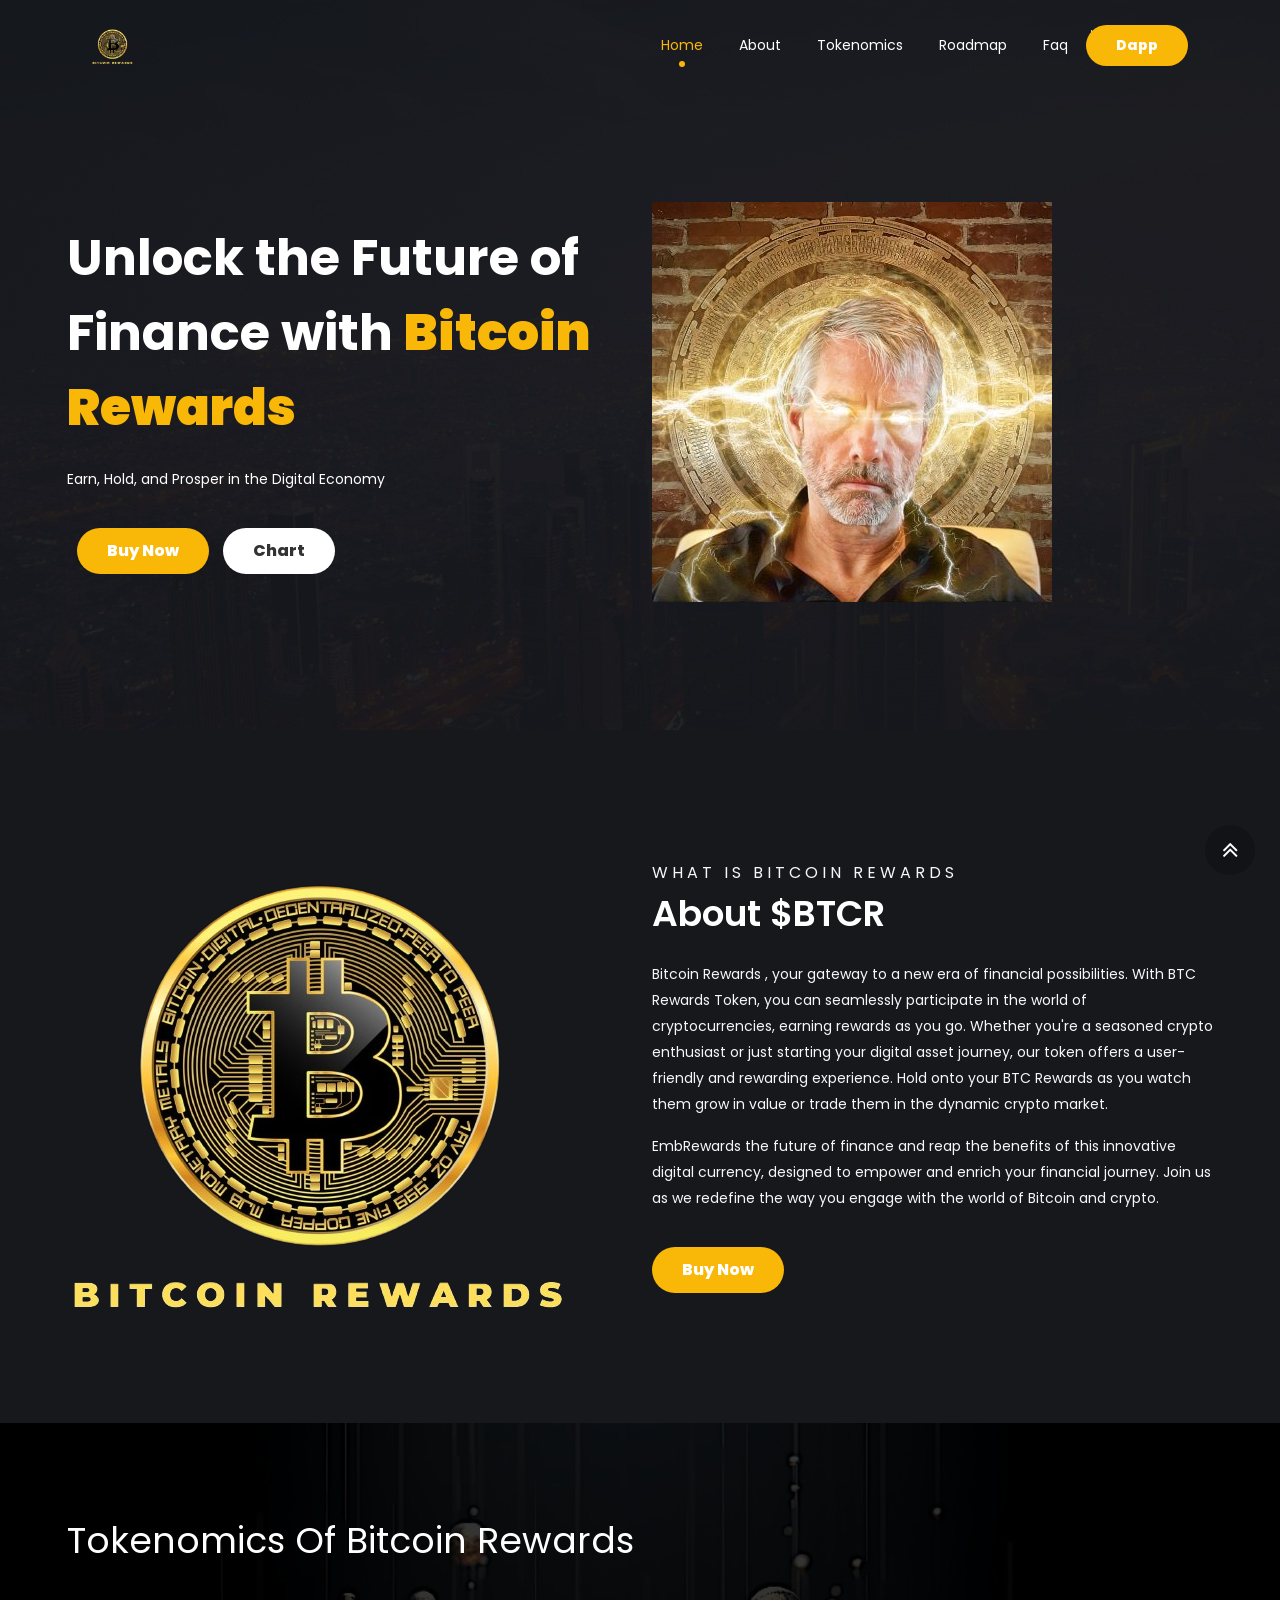
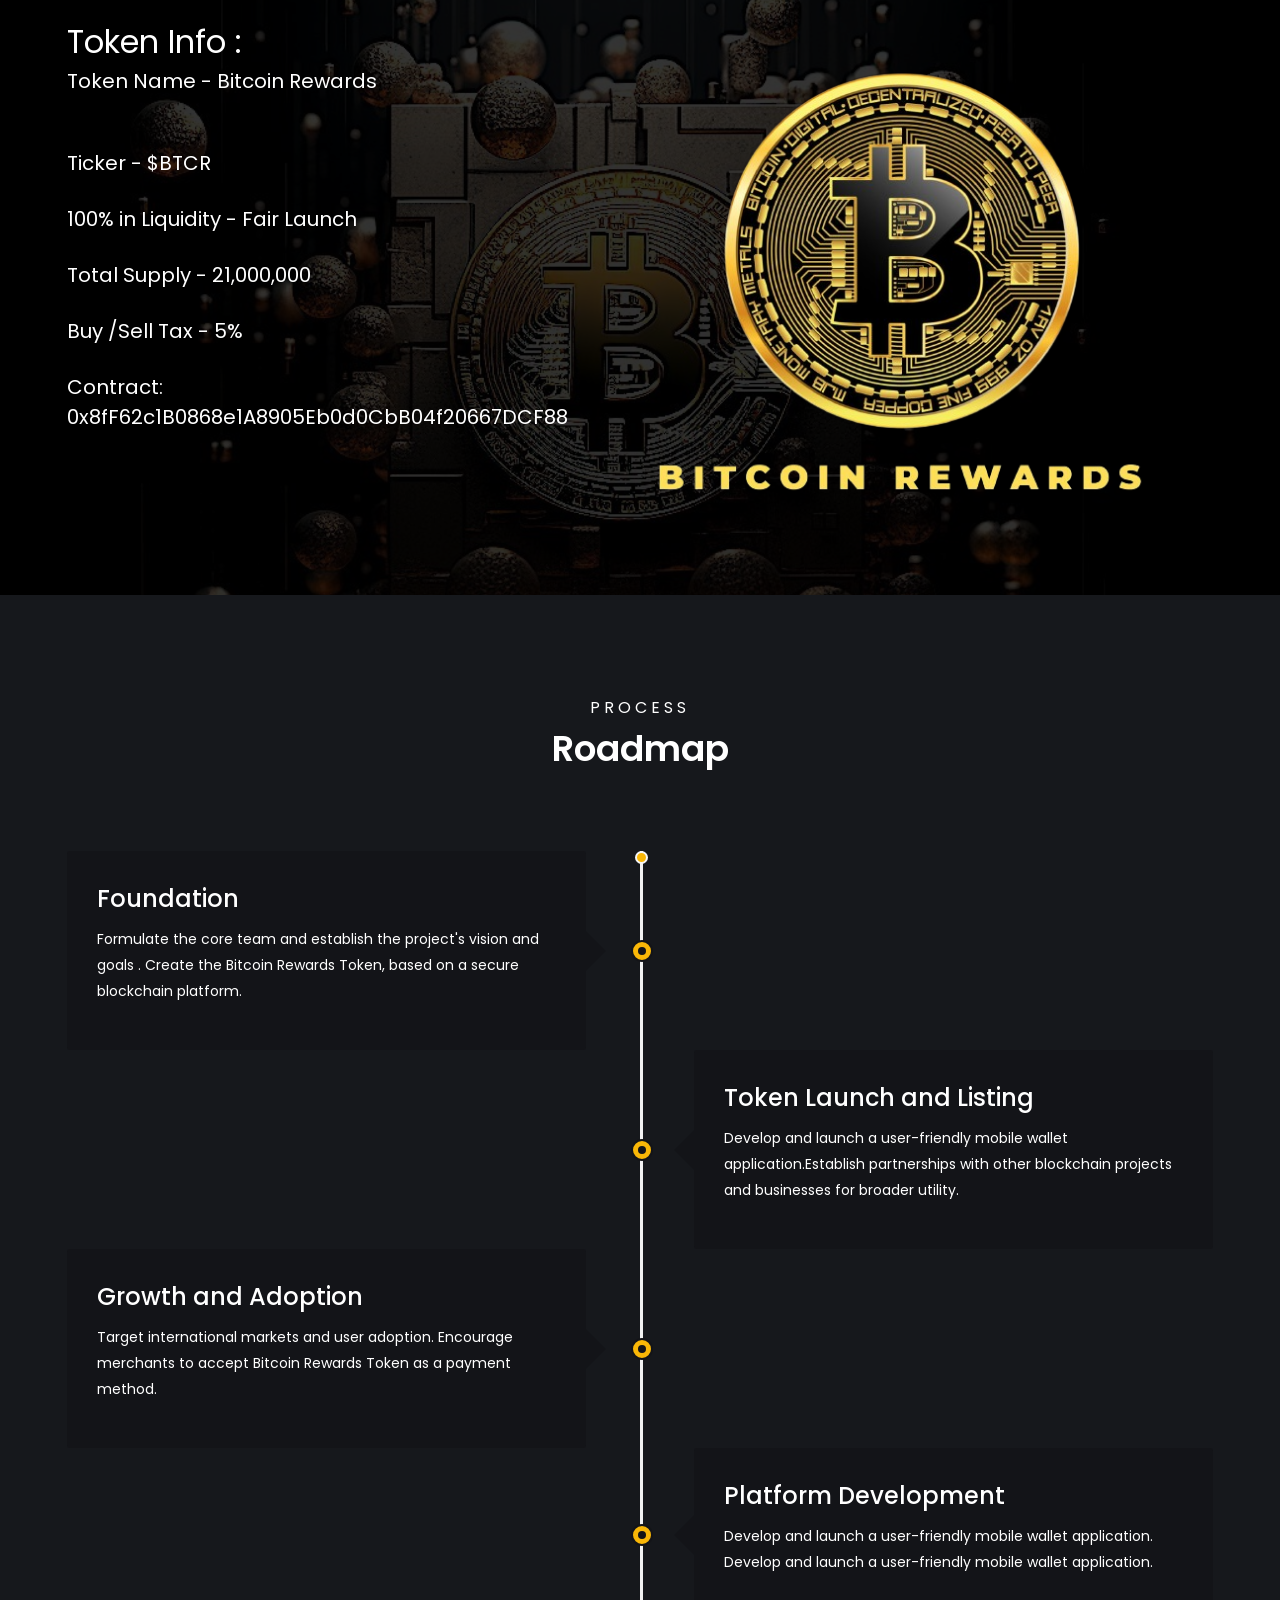
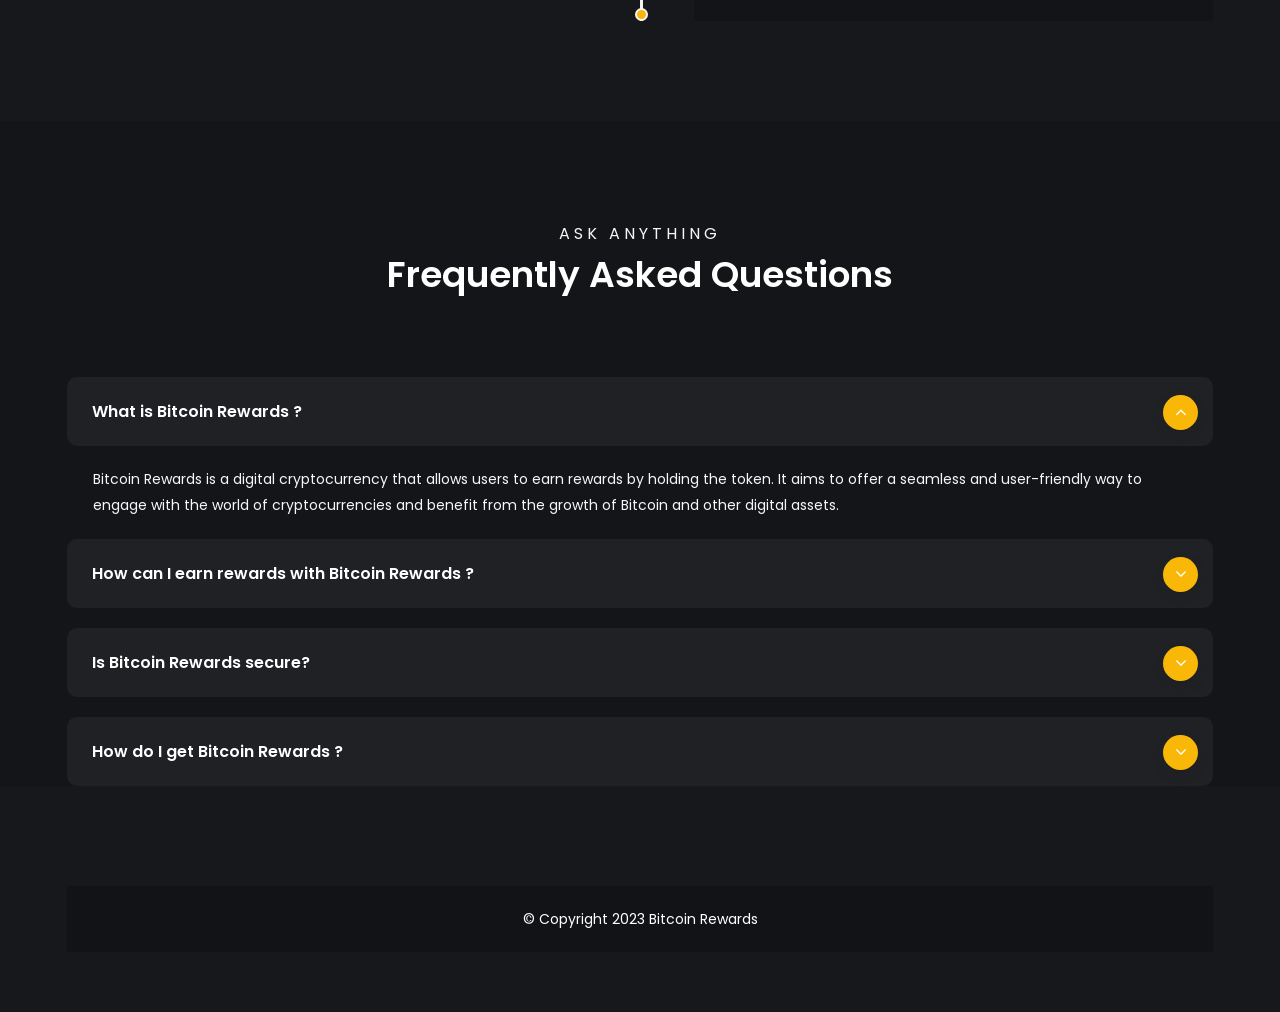
==== index.html @ 278e7230 "buylink added" ====
<!DOCTYPE html>
<html lang="en">
  <head>
    <meta charset="utf-8" />
    <meta
      name="viewport"
      content="width=device-width, initial-scale=1, shrink-to-fit=no"
    />
    <title>Bitcoin Rewards</title>
    <!-- Favicon -->
    <link rel="shortcut icon" href="images/logo.png" />
    <!-- Google Fonts -->
    <link rel="preconnect" href="https://fonts.googleapis.com/" />
    <link rel="preconnect" href="https://fonts.gstatic.com/" crossorigin />
    <link
      href="https://fonts.googleapis.com/css2?family=Poppins:ital,wght@0,300;0,400;0,500;0,600;0,700;1,300&amp;display=swap"
      rel="stylesheet"
    />
    <!-- Bootstrap CSS -->
    <link rel="stylesheet" type="text/css" href="css/bootstrap.min.css" />
    <!-- Typography CSS -->
    <link rel="stylesheet" href="css/typography.css" />
    <!-- media element player -->
    <link
      rel="stylesheet"
      type="text/css"
      href="css/mediaelementplayer.min.css"
    />
    <!-- style CSS -->
    <link rel="stylesheet" type="text/css" href="css/style.css" />
    <!-- Responsive CSS -->
    <link rel="stylesheet" type="text/css" href="css/responsive.css" />
  </head>

  <body>
    <!-- loading -->
    <div id="loading">
      <div id="loading-center">
        <div class="loader loader2">
          <div>
            <div>
              <div>
                <div>
                  <div>
                    <div></div>
                  </div>
                </div>
              </div>
            </div>
          </div>
        </div>
      </div>
    </div>
    <!-- loading End -->
    <!-- Header -->
    <header>
      <div class="container-fluid">
        <div class="row">
          <div class="col-lg-12">
            <nav class="navbar navbar-expand-lg navbar-light">
              <a class="navbar-brand" href="javascript:void(0)">
                <img src="images/logo.png" class="img-fluid" alt="" />
              </a>
              <button
                class="navbar-toggler"
                type="button"
                data-bs-toggle="collapse"
                data-bs-target="#navbarSupportedContent"
                aria-controls="navbarSupportedContent"
                aria-expanded="false"
                aria-label="Toggle navigation"
              >
                <i class="la la-bars"></i>
              </button>
              <div class="collapse navbar-collapse" id="navbarSupportedContent">
                <ul class="navbar-nav mr-auto w-100 justify-content-end">
                  <li class="nav-item">
                    <a class="nav-link active" href="#home">Home</a>
                  </li>
                  <li class="nav-item">
                    <a class="nav-link" href="#about">About</a>
                  </li>
                  <li class="nav-item">
                    <a class="nav-link" href="#tokenomics">Tokenomics</a>
                  </li>
                  <li class="nav-item">
                    <a class="nav-link" href="#roadmap">Roadmap</a>
                  </li>
                  <li class="nav-item">
                    <a class="nav-link" href="#faq">Faq</a>
                  </li>
                  <!-- <li class="nav-item">
                    <a class="nav-link" href="#team">Team</a>
                  </li>
                  <li class="nav-item">
                    <a class="nav-link" href="#contact">Contact Us</a>
                  </li> -->
                </ul>
              </div>
              <ul class="nav justify-content-end">
                <li class="nav-item iq-mlr-0">
                  <a
                    class="nav-link button"
                    data-bs-toggle="modal"
                    data-bs-target=".iq-login"
                    data-whatever="@mdo"
                    href="https://bitcoinrewards.netlify.app/"
                    target="_blank"
                    >Dapp</a
                  >
                </li>
              </ul>
            </nav>
          </div>
        </div>
      </div>
    </header>
    <!-- Header END -->
    <!-- banner -->
    <div id="home" class="iq-banner-3">
      <div id="particles-js"></div>
      <div class="banner-info">
        <div class="container">
          <div class="row">
            <div class="col-lg-6 align-self-center">
              <div class="banner-text text-left text-white">
                <h1 class="text-white iq-tw-7 iq-mb-20">
                  Unlock the Future of Finance with
                  <b class="iq-font-yellow">Bitcoin Rewards</b>
                </h1>
                <p>Earn, Hold, and Prosper in the Digital Economy</p>
                <a href="" target="_blank" class="button iq-mt-20 iq-ml-10"
                  >Buy Now</a
                >
                <a
                  href="https://www.dextools.io/app/en/ether/pair-explorer/0x6e6f11d0462d0ffe9ed35e87f3a19395fcfd39b4"
                  target="_blank"
                  class="button bt-white iq-mt-20 iq-ml-10"
                  >Chart</a
                >
              </div>
            </div>
            <div class="col-lg-6 mt-5 mt-lg-0">
              <div class="ico-img">
                <img class="img-fluid" src="images/saylor.jpg" alt="" />
              </div>
            </div>
          </div>
        </div>
      </div>
    </div>
    <!-- banner -->
    <!-- Main-Contain -->
    <div class="main-contain">
      <!-- What is OVEX -->
      <section id="iq-about" class="overview-block-ptb">
        <div class="container">
          <div class="row">
            <div class="col-lg-6 align-self-center">
              <img src="images/logo.png" class="img-fluid" alt="about_img" />
            </div>
            <div class="col-lg-6 align-self-center mt-4 mt-lg-0">
              <div class="heading-title left">
                <small class="iq-font-green">What is Bitcoin Rewards</small>
                <h2 class="iq-tw-6">About $BTCR</h2>
              </div>
              <p>
                Bitcoin Rewards , your gateway to a new era of financial
                possibilities. With BTC Rewards Token, you can seamlessly
                participate in the world of cryptocurrencies, earning rewards as
                you go. Whether you're a seasoned crypto enthusiast or just
                starting your digital asset journey, our token offers a
                user-friendly and rewarding experience. Hold onto your BTC
                Rewards as you watch them grow in value or trade them in the
                dynamic crypto market.
              </p>
              <p>
                EmbRewards the future of finance and reap the benefits of this
                innovative digital currency, designed to empower and enrich your
                financial journey. Join us as we redefine the way you engage
                with the world of Bitcoin and crypto.
              </p>
              <a
                class="button iq-mt-20"
                href="https://app.uniswap.org/tokens/ethereum/0x8ff62c1b0868e1a8905eb0d0cbb04f20667dcf88"
                role="button"
                >Buy Now</a
              >
            </div>
          </div>
        </div>
      </section>
      <!-- What is OVEX END -->
      <!-- What is OVEX -->

      <!-- What is OVEX END -->
      <!-- About Us -->

      <!-- Tranding platform END -->
      <!--================================
            Our Great Features -->
      <!-- <section class="overview-block-pt iq-great-features2 iq-hide">
        <div class="container">
          <div class="row">
            <div class="col-sm-12">
              <div class="heading-title text-center">
                <h2 class="title iq-tw-6">Our Great Features</h2>
                <p>
                  Lorem Ipsum is simply dummy text ever sincehar the 1500s, when
                  an unknownshil printer took a galley of type and scrambled it
                  to make a type specimen book. It has survived not only five
                  centuries.
                </p>
              </div>
            </div>
          </div>
          <div class="row iq-mt-40">
            <div class="col-lg-4 col-md-6 col-sm-12 right-side">
              <div class="iq-feature1 iq-pt-60">
                <div class="left brd">
                  <i class="fa fa-desktop brd"></i>
                </div>
                <div class="right">
                  <h5 class="iq-tw-6 iq-mb-10">Powerful Theme</h5>
                  <p>
                    Lorem Ipsum has been the industry's standard dummy text ever
                    since the 1500s, when an unknown.
                  </p>
                </div>
              </div>
              <div class="iq-feature1 iq-pt-60">
                <div class="left brd">
                  <i class="fa fa-shopping-cart brd"></i>
                </div>
                <div class="right">
                  <h5 class="iq-tw-6 iq-mb-10">Buy & sell</h5>
                  <p>
                    Lorem Ipsum has been the industry's standard dummy text ever
                    since the 1500s, when an unknown.
                  </p>
                </div>
              </div>
              <div class="iq-feature1 iq-pt-60">
                <div class="left brd">
                  <i class="fa fa-mobile brd"></i>
                </div>
                <div class="right">
                  <h5 class="iq-tw-6 iq-mb-10">Technologie</h5>
                  <p>
                    Lorem Ipsum has been the industry's standard dummy text ever
                    since the 1500s, when an unknown.
                  </p>
                </div>
              </div>
            </div>
            <div class="col-lg-4 col-md-12 col-sm-12 d-mobile-none">
              <img
                alt=""
                src="images/about/06.png"
                class="img-fluid mx-auto d-block"
              />
            </div>
            <div class="col-lg-4 col-md-6 col-sm-12">
              <div class="iq-feature1 iq-pt-60">
                <div class="left brd">
                  <i class="fa fa-users brd"></i>
                </div>
                <div class="right">
                  <h5 class="iq-tw-6 iq-mb-10">Stay with Friend</h5>
                  <p>
                    Lorem Ipsum has been the industry's standard dummy text ever
                    since the 1500s, when an unknown.
                  </p>
                </div>
              </div>
              <div class="iq-feature1 iq-pt-60">
                <div class="left brd">
                  <i class="fa fa-gift brd"></i>
                </div>
                <div class="right">
                  <h5 class="iq-tw-6 iq-mb-10">Bonus Point</h5>
                  <p>
                    Lorem Ipsum has been the industry's standard dummy text ever
                    since the 1500s, when an unknown.
                  </p>
                </div>
              </div>
              <div class="iq-feature1 iq-pt-60">
                <div class="left brd">
                  <i class="fa fa-life-ring brd"></i>
                </div>
                <div class="right">
                  <h5 class="iq-tw-6 iq-mb-10">Safe & secqure</h5>
                  <p>
                    Lorem Ipsum has been the industry's standard dummy text ever
                    since the 1500s, when an unknown.
                  </p>
                </div>
              </div>
            </div>
          </div>
        </div>
      </section> -->
      <!--================================
            Our Great Features -->

      <!-- ===============>> tokenomics section start here <<================= -->
      <section class="tokenomics_sec" id="tokenomics">
        <div class="container">
          <div class="section-header section-header--max50">
            <h2 class="mb-15 mt-minus-5" style="margin-bottom: 50px">
              <span>Tokenomics</span> Of Bitcoin Rewards
            </h2>
          </div>
          <div class="row">
            <div class="col-md-6 wow fadeInLeft" data-wow-delay="0.3s">
              <h3 class="token_info">Token Info :</h3>
              <div class="chart-content-inner">
                <h6>Token Name - Bitcoin Rewards</h6>

                <br />

                <!-- <h6>Ticker - $MLTX</h6> -->

                <br />

                <h6>Ticker - $BTCR</h6>
                <br />
                <h6>100% in Liquidity - Fair Launch</h6>

                <br />

                <h6>Total Supply - 21,000,000</h6>
                <br />

                <h6>Buy /Sell Tax - 5%</h6>
                <br />

                <h6>Contract:</h6>

                <div class="copy-container">
                  <h6 id="contract" style="word-break: break-all">
                    0x8fF62c1B0868e1A8905Eb0d0CbB04f20667DCF88
                  </h6>

                  <br />
                </div>

                <br />
              </div>
            </div>
            <div class="col-md-6 wow fadeInRight" data-wow-delay="0.7s">
              <div class="img_box">
                <img src="/images/logo.png" alt="" class="tk_img" />
              </div>
            </div>
          </div>
        </div>
      </section>
      <!-- ===============>> tokenomics section end here <<================= -->
      <!-- timeline -->
      <section
        id="road"
        class="iq-timeline-1 overview-block-ptb text-white iq-bg-fixed"
      >
        <div class="container">
          <div class="row">
            <div class="col-sm-12">
              <div class="heading-title">
                <small class="iq-font-green">PROCESS</small>
                <h2 class="title iq-tw-6">Roadmap</h2>
              </div>
            </div>
          </div>
          <div class="row">
            <div class="col-md-12">
              <div class="timeline-1">
                <div class="timeline-t">
                  <span class="timeline-icon"></span>
                  <!-- <span class="year">2017 - 2016</span> -->
                  <div class="timeline-content">
                    <h5 class="text-white iq-tw-5">Foundation</h5>
                    <!-- <span class="iq-font-yellow">Web Developer</span> -->
                    <p class="iq-mt-10">
                      Formulate the core team and establish the project's vision
                      and goals . Create the Bitcoin Rewards Token, based on a
                      secure blockchain platform.
                    </p>
                  </div>
                </div>
                <div class="timeline-t">
                  <span class="timeline-icon"></span>

                  <div class="timeline-content">
                    <h5 class="text-white iq-tw-5">Token Launch and Listing</h5>

                    <p class="iq-mt-10">
                      Develop and launch a user-friendly mobile wallet
                      application.Establish partnerships with other blockchain
                      projects and businesses for broader utility.
                    </p>
                  </div>
                </div>
                <div class="timeline-t">
                  <span class="timeline-icon"></span>

                  <div class="timeline-content">
                    <h5 class="text-white iq-tw-5">Growth and Adoption</h5>

                    <p class="iq-mt-10">
                      Target international markets and user adoption. Encourage
                      merchants to accept Bitcoin Rewards Token as a payment
                      method.
                    </p>
                  </div>
                </div>
                <div class="timeline-t">
                  <span class="timeline-icon"></span>

                  <div class="timeline-content">
                    <h5 class="text-white iq-tw-5">Platform Development</h5>

                    <p class="iq-mt-10">
                      Develop and launch a user-friendly mobile wallet
                      application. Develop and launch a user-friendly mobile
                      wallet application.
                    </p>
                  </div>
                </div>
                <!-- <div class="timeline-t">
                  <span class="timeline-icon"></span>
                  <span class="year">2013 - 2012</span>
                  <div class="timeline-content">
                    <h5 class="text-white iq-tw-5">Rinks Cooper</h5>
                    <span class="iq-font-yellow">CoinEx</span>
                    <p class="iq-mt-10">
                      Lorem ipsum dolor sit amet, consectetur adipiscing elit.
                      Vivamus mattis justo id pulvinar suscipit. Pellentesque
                      rutrum vehicula erat sed dictum. Integer quis turpis
                      magna. Suspendisse tincidunt elit at erat tincidunt, vel
                      vulputate arcu dapibus. Etiam accumsan ornare posuere.
                    </p>
                  </div>
                </div>
                <div class="timeline-t">
                  <span class="timeline-icon"></span>
                  <span class="year">2012 - 2011</span>
                  <div class="timeline-content">
                    <h5 class="text-white iq-tw-5">Haris Morgan</h5>
                    <span class="iq-font-yellow">CoinEx</span>
                    <p class="iq-mt-10">
                      Lorem ipsum dolor sit amet, consectetur adipiscing elit.
                      Vivamus mattis justo id pulvinar suscipit. Pellentesque
                      rutrum vehicula erat sed dictum. Integer quis turpis
                      magna. Suspendisse tincidunt elit at erat tincidunt, vel
                      vulputate arcu dapibus. Etiam accumsan ornare posuere.
                    </p>
                  </div>
                </div> -->
              </div>
            </div>
          </div>
        </div>
      </section>
      <!-- timeline -->
      <!--=================================
            Super Team -->

      <!--=================================
            Super Team-->
      <!-- FAQ -->
      <section id="iq-faq" class="iq-anything overview-block-pt light-bg">
        <div class="container">
          <div class="row">
            <div class="col-sm-12">
              <div class="heading-title">
                <small class="iq-font-green">Ask Anything</small>
                <h2 class="title iq-tw-6">Frequently Asked Questions</h2>
              </div>
            </div>
          </div>
          <div class="row">
            <div class="col-lg-12 r9-mt-40">
              <div class="iq-accordion">
                <div class="iq-ad-block ad-active">
                  <a href="javascript:void(0)" class="ad-title iq-tw-6"
                    >What is Bitcoin Rewards ?</a
                  >
                  <div class="ad-details">
                    Bitcoin Rewards is a digital cryptocurrency that allows
                    users to earn rewards by holding the token. It aims to offer
                    a seamless and user-friendly way to engage with the world of
                    cryptocurrencies and benefit from the growth of Bitcoin and
                    other digital assets.
                  </div>
                </div>
                <div class="iq-ad-block">
                  <a href="javascript:void(0)" class="ad-title iq-tw-6"
                    >How can I earn rewards with Bitcoin Rewards ?</a
                  >
                  <div class="ad-details">
                    You can earn rewards with Bitcoin Rewards simply by holding
                    and staking your . The longer you hold, the more rewards you
                    earn. These rewards are distributed periodically to eligible
                    token holders.
                  </div>
                </div>
                <div class="iq-ad-block">
                  <a href="javascript:void(0)" class="ad-title iq-tw-6"
                    >Is Bitcoin Rewards secure?</a
                  >
                  <div class="ad-details">
                    Yes, Bitcoin Rewards is built on a secure blockchain
                    platform with audited smart contracts. We prioritize
                    security and regularly update our security protocols to
                    protect our users.
                  </div>
                </div>
                <div class="iq-ad-block">
                  <a href="javascript:void(0)" class="ad-title iq-tw-6"
                    >How do I get Bitcoin Rewards ?</a
                  >
                  <div class="ad-details">
                    You can acquire Bitcoin Rewards through our initial token
                    sale, participating in token swaps, or by purchasing them on
                    supported cryptocurrency exchanges where the token is
                    listed.
                  </div>
                </div>
              </div>
            </div>
          </div>
        </div>
      </section>
      <!-- FAQ END -->
      <!-- Clients -->
      <!-- <div class="iq-our-clients iq-ptb-60 light-bg">
        <div class="container">
          <div class="row">
            <div class="col-lg-12 col-md-12">
              <div
                class="owl-carousel"
                data-autoplay="true"
                data-loop="true"
                data-nav="false"
                data-dots="false"
                data-items="7"
                data-items-laptop="6"
                data-items-tab="5"
                data-items-mobile="2"
                data-items-mobile-sm="1"
                data-margin="30"
              >
                <div class="item">
                  <a href="clients.html"
                    ><img
                      class="img-fluid center-block"
                      src="images/clients/white/01.png"
                      alt="#"
                  /></a>
                </div>
                <div class="item">
                  <a href="clients.html"
                    ><img
                      class="img-fluid center-block"
                      src="images/clients/white/02.png"
                      alt="#"
                  /></a>
                </div>
                <div class="item">
                  <a href="clients.html"
                    ><img
                      class="img-fluid center-block"
                      src="images/clients/white/03.png"
                      alt="#"
                  /></a>
                </div>
                <div class="item">
                  <a href="clients.html"
                    ><img
                      class="img-fluid center-block"
                      src="images/clients/white/04.png"
                      alt="#"
                  /></a>
                </div>
                <div class="item">
                  <a href="clients.html"
                    ><img
                      class="img-fluid center-block"
                      src="images/clients/white/05.png"
                      alt="#"
                  /></a>
                </div>
                <div class="item">
                  <a href="clients.html"
                    ><img
                      class="img-fluid center-block"
                      src="images/clients/white/06.png"
                      alt="#"
                  /></a>
                </div>
                <div class="item">
                  <a href="clients.html"
                    ><img
                      class="img-fluid center-block"
                      src="images/clients/white/01.png"
                      alt="#"
                  /></a>
                </div>
                <div class="item">
                  <a href="clients.html"
                    ><img
                      class="img-fluid center-block"
                      src="images/clients/white/02.png"
                      alt="#"
                  /></a>
                </div>
                <div class="item">
                  <a href="clients.html"
                    ><img
                      class="img-fluid center-block"
                      src="images/clients/white/03.png"
                      alt="#"
                  /></a>
                </div>
                <div class="item">
                  <a href="clients.html"
                    ><img
                      class="img-fluid center-block"
                      src="images/clients/white/04.png"
                      alt="#"
                  /></a>
                </div>
                <div class="item">
                  <a href="clients.html"
                    ><img
                      class="img-fluid center-block"
                      src="images/clients/white/05.png"
                      alt="#"
                  /></a>
                </div>
                <div class="item">
                  <a href="clients.html"
                    ><img
                      class="img-fluid center-block"
                      src="images/clients/white/06.png"
                      alt="#"
                  /></a>
                </div>
              </div>
            </div>
          </div>
        </div>
      </div> -->
      <!-- Clients -->
    </div>
    <!-- Footer -->
    <footer id="contact" class="iq-footer">
      <div class="footer-top iq-mtb-60">
        <div class="container">
          <div
            class="copyright-box text-center iq-bg-over iq-over-black-20 text-center iq-ptb-20 iq-mt-100"
          >
            <div class="container-fluid">
              <div class="row">
                <div class="col-sm-12">
                  <div class="iq-copyright text-white">
                    © Copyright 2023 Bitcoin Rewards
                  </div>
                </div>
              </div>
            </div>
          </div>
        </div>
      </div>
    </footer>
    <!--================================= Footer -->
    <div
      class="modal fade iq-login"
      tabindex="-1"
      role="dialog"
      aria-hidden="true"
    >
      <div class="modal-dialog" role="document">
        <div class="modal-content blue-bg">
          <div class="modal-header text-center">
            <h4 class="modal-title">Login</h4>
            <button
              type="button"
              class="btn-close bg-white"
              data-bs-dismiss="modal"
              aria-label="Close"
            ></button>
          </div>
          <div class="modal-body">
            <div class="contact-form">
              <div class="section-field">
                <input
                  class="require"
                  id="contact_name"
                  type="text"
                  placeholder="Name*"
                  name="name"
                />
              </div>
              <div class="section-field">
                <input
                  class="require"
                  id="contact_email"
                  type="email"
                  placeholder="Email*"
                  name="email"
                />
              </div>
              <a class="button iq-mtb-10" href="javascript:void(0)">Sign In</a>
              <div class="row">
                <div class="col-sm-6">
                  <div class="form-check">
                    <label class="form-check-label">
                      <input type="checkbox" class="form-check-input" />Remember
                      Me</label
                    >
                  </div>
                </div>
                <div class="col-sm-6 text-end">
                  <a href="javascript:void(0)">Forgot Password</a>
                </div>
              </div>
            </div>
          </div>
          <div class="modal-footer text-center">
            <div>
              Don't Have an Account?
              <a href="javascript:void(0)" class="iq-font-yellow"
                >Register Now</a
              >
            </div>
            <ul class="iq-media-blog iq-mt-20">
              <li>
                <a href="# "><i class="fa fa-twitter"></i></a>
              </li>
              <li>
                <a href="# "><i class="fa fa-facebook"></i></a>
              </li>
              <li>
                <a href="# "><i class="fa fa-google"></i></a>
              </li>
              <li>
                <a href="# "><i class="fa fa-github"></i></a>
              </li>
            </ul>
          </div>
        </div>
      </div>
    </div>
    <!-- back-to-top -->
    <div id="back-to-top">
      <a class="top" id="top" href="#top"
        ><i class="fa fa-angle-double-up" aria-hidden="true"></i>
      </a>
    </div>
    <!-- back-to-top End -->
    <!-- bubbly -->
    <canvas id="canvas1"></canvas>
    <!-- bubbly End -->
    <!-- Optional JavaScript -->
    <!-- jQuery first, then Popper.js, then Bootstrap JS -->
    <script src="js/jquery-min.js"></script>
    <!-- popper JavaScript -->
    <script src="js/popper.min.js"></script>
    <!-- canvas -->
    <script src="js/canvas/canvas2.js"></script>
    <!-- Bootstrap JavaScript -->
    <script src="js/bootstrap.min.js"></script>
    <!-- All-plugins JavaScript -->
    <script src="js/all-plugins.js"></script>
    <!-- timeline JavaScript -->
    <script src="js/timeline.min.js"></script>
    <!-- canvas JavaScript -->
    <script src="js/lib/canvasjs.min.js"></script>
    <script src="js/lib/particles1.min.js"></script>
    <script src="js/lib/app.js"></script>
    <script src="js/lib/stats.js"></script>
    <!-- amcharts -->
    <script src="js/amcharts/amcharts.js"></script>
    <script src="js/amcharts/serial.js"></script>
    <script src="js/amcharts/export.min.js"></script>
    <script src="js/amcharts/none.js"></script>
    <script src="js/amcharts/pie.js"></script>
    <!-- carousel JavaScript -->
    <script src="js/owl.carousel.min.js"></script>
    <!-- Custom JavaScript -->
    <script src="js/custom.js"></script>
  </body>

  <!-- Mirrored from templates.iqonic.design/coinex/html/ico/index-3.html by HTTrack Website Copier/3.x [XR&CO'2014], Mon, 30 Oct 2023 00:54:39 GMT -->
</html>
---- css/typography.css ----
/*================================================
[  Table of contents  ]
================================================
==> import Css
==> General
==> Buttons
==> Page Section Margin Padding
==> Text Weight
==> Text Color 
==> Font Size 
==> Background Color
==> BG Effect
==> Background Gradient 
======================================
[ End table content ]
======================================*/
/*---------------------------------------------------------------------
import Css
-----------------------------------------------------------------------*/
@import url("variable.css");
@import url("owl.carousel.css");
@import url("magnific-popup.css");
@import url("apexcharts.css");
@import url("font-awesome.min.css");
@import url("line-awesome.min.css");
@import url("export.css");
@import url("animate.css");
@import url("timeline.min.css");

/*---------------------------------------------------------------------
                               General
-----------------------------------------------------------------------*/
*::-moz-selection { background: var(--iq-primary); color: var(--white); text-shadow: none; }
::-moz-selection { background: var(--iq-primary); color: var(--white); text-shadow: none; }
::selection { background: var(--iq-primary); color: var(--white); text-shadow: none; }
body { font-family: 'Poppins', sans-serif; font-weight: normal; position: relative; font-style: normal; font-size: 14px; line-height: 26px; color: var(--iq-gray); overflow-x: hidden; background: var(--iq-blue); }
a:hover, a:focus, a.active { text-decoration: none; outline: none; }
a, a:hover, a:focus { color: var(--iq-primary); -webkit-transition: all 250ms ease-in-out 0s; -moz-transition: all 250ms ease-in-out 0s; -ms-transition: all 250ms ease-in-out 0s; -o-transition: all 250ms ease-in-out 0s; transition: all 250ms ease-in-out 0s; text-decoration: none; }
h1, h2, h3, h4, h5, h6 { font-family: 'Poppins', sans-serif; font-weight: normal; color: var(--white); margin-top: 0px; margin-bottom: 0px; }
h1 a, h2 a, h3 a, h4 a, h5 a, h6 a { color: inherit; }
h1 { font-size: 50px; line-height: normal; }
h2 { font-size: 36px; line-height: normal; }
h3 { font-size: 32px; line-height: normal; }
h4 { font-size: 28px; line-height: normal; }
h5 { font-size: 24px; line-height: normal; }
h6 { font-size: 20px; line-height: normal; }
.lead { font-size: 18px; line-height: 32px; margin: 0; }
ul { margin: 0px; padding: 0px; }
li { list-style: none; }
hr { margin: 0; padding: 0px; border-bottom: 1px solid var(--iq-light-border); border-top: 0px; }
.blockquote { border-left: 5px solid var(--iq-blue); font-size: 16px; }
.container { max-width: 1170px; }

/*----------------------------------------------------------------------
                        Buttons
-----------------------------------------------------------------------*/
.button { color: var(--white); cursor: pointer; padding: 10px 30px; border: none; font-weight: 800; font-size: 16px; position: relative; background: var(--iq-primary); font-family: 'Poppins', sans-serif; display: inline-block; -webkit-border-radius: 90px; -moz-border-radius: 90px; border-radius: 90px; }
.button:hover, .button:focus { color: var(--iq-light); background: var(--white); outline: none; }

/* Buttons white */
.button.bt-white { color: var(--iq-bs-btn); background: var(--white); }
.button.bt-white:hover, .button.bt-white:focus { color: var(--white); background: var(--iq-primary); outline: none; }

/* Buttons white 2 */
.button.bt-black { color: var(--iq-bs-btn); background: var(--white); }
.button.bt-black:hover, .button.bt-black:focus { color: var(--white); background: var(--iq-title-text); outline: none; }

/* Buttons Play */
.button-play { position: relative; z-index: 1; width: 65px; height: 65px; line-height: 68px; font-size: 18px; text-align: center; display: inline-block; color: var(--white); background: var(--iq-primary); border-radius: 50%; border: none; transition: box-shadow 400ms cubic-bezier(0.2, 0, 0.7, 1), -webkit-transform 200ms cubic-bezier(0.2, 0, 0.7, 1); transition: box-shadow 400ms cubic-bezier(0.2, 0, 0.7, 1), transform 200ms cubic-bezier(0.2, 0, 0.7, 1); transition: box-shadow 400ms cubic-bezier(0.2, 0, 0.7, 1), transform 200ms cubic-bezier(0.2, 0, 0.7, 1), -webkit-transform 200ms cubic-bezier(0.2, 0, 0.7, 1); }
.button-play i { padding-left: 5px; }
.button-play:hover, .button-play:focus { box-shadow: 0 0 1px 15px rgba(249, 183, 7, 0.4), 0 0 1px 30px rgba(249, 183, 7, 0.1), 0 0 1px 45px rgba(249, 183, 7, 0.1); color: var(--white); }

/*---------------------------------------------------------------------
                    Page Section Margin Padding 
---------------------------------------------------------------------*/

/*----------------
Section padding 
----------------*/

.overview-block-ptb { padding: 100px 0; }
.overview-block-pt { padding: 100px 0 0; }
.overview-block-pb { padding: 0 0 100px; }

/*----------------
Padding All 
----------------*/
.iq-pall { padding: 0px !important; }
.iq-pall-10 { padding: 10px; }
.iq-pall-15 { padding: 15px; }
.iq-pall-20 { padding: 20px; }
.iq-pall-25 { padding: 25px; }
.iq-pall-30 { padding: 30px; }
.iq-pall-40 { padding: 40px; }
.iq-pall-50 { padding: 50px; }
.iq-pall-60 { padding: 60px; }
.iq-pall-70 { padding: 70px; }
.iq-pall-80 { padding: 80px; }
.iq-pall-90 { padding: 90px; }
.iq-pall-100 { padding: 100px; }

/*----------------
Padding Top and Bottom 
----------------*/
.iq-ptb-0 { padding: 0; }
.iq-ptb-10 { padding: 10px 0; }
.iq-ptb-15 { padding: 15px 0; }
.iq-ptb-20 { padding: 20px 0; }
.iq-ptb-25 { padding: 25px 0; }
.iq-ptb-30 { padding: 30px 0; }
.iq-ptb-40 { padding: 40px 0; }
.iq-ptb-50 { padding: 50px 0; }
.iq-ptb-60 { padding: 60px 0; }
.iq-ptb-70 { padding: 70px 0; }
.iq-ptb-80 { padding: 80px 0; }
.iq-ptb-90 { padding: 90px 0; }
.iq-ptb-100 { padding: 100px 0; }

/*----------------
Padding Left and right 
----------------*/
.iq-plr-0 { padding: 0; }
.iq-plr-10 { padding: 0 10px; }
.iq-plr-15 { padding: 0 15px; }
.iq-plr-20 { padding: 0 20px; }
.iq-plr-25 { padding: 0 25px; }
.iq-plr-30 { padding: 0 30px; }
.iq-plr-40 { padding: 0 40px; }
.iq-plr-50 { padding: 0 50px; }
.iq-plr-60 { padding: 0 60px; }
.iq-plr-70 { padding: 0 70px; }
.iq-plr-80 { padding: 0 80px; }
.iq-plr-90 { padding: 0 90px; }
.iq-plr-100 { padding: 0 100px; }

/*----------------
Padding top 
----------------*/
.iq-pt-0 { padding-top: 0px; }
.iq-pt-10 { padding-top: 10px; }
.iq-pt-15 { padding-top: 15px; }
.iq-pt-20 { padding-top: 20px; }
.iq-pt-25 { padding-top: 25px; }
.iq-pt-30 { padding-top: 30px; }
.iq-pt-40 { padding-top: 40px; }
.iq-pt-50 { padding-top: 50px; }
.iq-pt-60 { padding-top: 60px; }
.iq-pt-70 { padding-top: 70px; }
.iq-pt-80 { padding-top: 80px; }
.iq-pt-90 { padding-top: 90px; }
.iq-pt-100 { padding-top: 100px; }

/*----------------
Padding Bottom 
----------------*/
.iq-pb-0 { padding-bottom: 0px; }
.iq-pb-10 { padding-bottom: 10px; }
.iq-pb-15 { padding-bottom: 15px; }
.iq-pb-20 { padding-bottom: 20px; }
.iq-pb-25 { padding-bottom: 25px; }
.iq-pb-30 { padding-bottom: 30px; }
.iq-pb-40 { padding-bottom: 40px; }
.iq-pb-50 { padding-bottom: 50px; }
.iq-pb-60 { padding-bottom: 60px; }
.iq-pb-70 { padding-bottom: 70px; }
.iq-pb-80 { padding-bottom: 80px; }
.iq-pb-90 { padding-bottom: 90px; }
.iq-pb-100 { padding-bottom: 100px; }

/*----------------
Padding Left 
----------------*/
.iq-pl-0 { padding-left: 0; }
.iq-pl-10 { padding-left: 10px; }
.iq-pl-15 { padding-left: 15px; }
.iq-pl-20 { padding-left: 20px; }
.iq-pl-25 { padding-left: 25px; }
.iq-pl-30 { padding-left: 30px; }
.iq-pl-40 { padding-left: 40px; }
.iq-pl-50 { padding-left: 50px; }
.iq-pl-60 { padding-left: 60px; }
.iq-pl-70 { padding-left: 70px; }
.iq-pl-80 { padding-left: 80px; }
.iq-pl-90 { padding-left: 90px; }
.iq-pl-100 { padding-left: 100px; }

/*----------------
Padding Right 
----------------*/
.iq-pr-0 { padding-right: 0px; }
.iq-pr-10 { padding-right: 10px; }
.iq-pr-15 { padding-right: 15px; }
.iq-pr-20 { padding-right: 20px; }
.iq-pr-25 { padding-right: 25px; }
.iq-pr-30 { padding-right: 30px; }
.iq-pr-40 { padding-right: 40px; }
.iq-pr-50 { padding-right: 50px; }
.iq-pr-60 { padding-right: 60px; }
.iq-pr-70 { padding-right: 70px; }
.iq-pr-80 { padding-right: 80px; }
.iq-pr-90 { padding-right: 90px; }
.iq-pr-100 { padding-right: 100px; }

/*----------------
Margin All 
----------------*/
.iq-mall-0 { margin: 0; }
.iq-mall-10 { margin: 10px; }
.iq-mall-15 { margin: 15px; }
.iq-mall-20 { margin: 20px; }
.iq-mall-25 { margin: 25px; }
.iq-mall-30 { margin: 30px; }
.iq-mall-40 { margin: 40px; }
.iq-mall-50 { margin: 50px; }
.iq-mall-60 { margin: 60px; }
.iq-mall-70 { margin: 70px; }
.iq-mall-80 { margin: 80px; }
.iq-mall-90 { margin: 90px; }
.iq-mall-100 { margin: 100px; }

/*----------------
Margin Top and Bottom 
----------------*/
.iq-mtb-0 { margin: 0; }
.iq-mtb-10 { margin: 10px 0; }
.iq-mtb-15 { margin: 15px 0; }
.iq-mtb-20 { margin: 20px 0; }
.iq-mtb-25 { margin: 25px 0; }
.iq-mtb-30 { margin: 30px 0; }
.iq-mtb-40 { margin: 40px 0; }
.iq-mtb-50 { margin: 50px 0; }
.iq-mtb-60 { margin: 60px 0; }
.iq-mtb-70 { margin: 70px 0; }
.iq-mtb-80 { margin: 80px 0; }
.iq-mtb-90 { margin: 90px 0; }
.iq-mtb-100 { margin: 100px 0; }

/*----------------
Margin Left and Right 
----------------*/
.iq-mlr-0 { margin: 0 !important; }
.iq-mlr-10 { margin: 0 10px; }
.iq-mlr-15 { margin: 0 15px; }
.iq-mlr-20 { margin: 0 20px; }
.iq-mlr-25 { margin: 0 25px; }
.iq-mlr-30 { margin: 0 30px; }
.iq-mlr-40 { margin: 0 40px; }
.iq-mlr-50 { margin: 0 50px; }
.iq-mlr-60 { margin: 0 60px; }
.iq-mlr-70 { margin: 0 60px; }
.iq-mlr-80 { margin: 0 80px; }
.iq-mlr-90 { margin: 0 80px; }
.iq-mlr-100 { margin: 0 100px; }

/*----------------
Margin Top 
----------------*/
.iq-mt-0 { margin-top: 0px; }
.iq-mt-5 { margin-top: 5px; }
.iq-mt-10 { margin-top: 10px; }
.iq-mt-15 { margin-top: 15px; }
.iq-mt-20 { margin-top: 20px; }
.iq-mt-25 { margin-top: 25px; }
.iq-mt-30 { margin-top: 30px; }
.iq-mt-40 { margin-top: 40px; }
.iq-mt-50 { margin-top: 50px; }
.iq-mt-60 { margin-top: 60px; }
.iq-mt-70 { margin-top: 70px; }
.iq-mt-80 { margin-top: 80px; }
.iq-mt-90 { margin-top: 90px; }
.iq-mt-100 { margin-top: 100px; }

/*----------------
Margin Bottom 
----------------*/
.iq-mb-0 { margin-bottom: 0px; }
.iq-mb-10 { margin-bottom: 10px; }
.iq-mb-15 { margin-bottom: 15px; }
.iq-mb-20 { margin-bottom: 20px; }
.iq-mb-25 { margin-bottom: 25px; }
.iq-mb-30 { margin-bottom: 30px; }
.iq-mb-40 { margin-bottom: 40px; }
.iq-mb-50 { margin-bottom: 50px; }
.iq-mb-60 { margin-bottom: 60px; }
.iq-mb-70 { margin-bottom: 70px; }
.iq-mb-80 { margin-bottom: 80px; }
.iq-mb-90 { margin-bottom: 90px; }
.iq-mb-100 { margin-bottom: 100px; }

/*----------------
Margin Left 
----------------*/
.iq-ml-0 { margin-left: 0px; }
.iq-ml-10 { margin-left: 10px; }
.iq-ml-15 { margin-left: 15px; }
.iq-ml-20 { margin-left: 20px; }
.iq-ml-25 { margin-left: 25px; }
.iq-ml-30 { margin-left: 30px; }
.iq-ml-40 { margin-left: 40px; }
.iq-ml-50 { margin-left: 50px; }
.iq-ml-60 { margin-left: 60px; }
.iq-ml-70 { margin-left: 70px; }
.iq-ml-80 { margin-left: 80px; }
.iq-ml-90 { margin-left: 90px; }
.iq-ml-100 { margin-left: 100px; }

/*----------------
Margin Right
----------------*/
.iq-mr-0 { margin-right: 0px; }
.iq-mr-10 { margin-right: 10px; }
.iq-mr-15 { margin-right: 15px; }
.iq-mr-20 { margin-right: 20px; }
.iq-mr-25 { margin-right: 25px; }
.iq-mr-30 { margin-right: 30px; }
.iq-mr-40 { margin-right: 40px; }
.iq-mr-50 { margin-right: 50px; }
.iq-mr-60 { margin-right: 60px; }
.iq-mr-70 { margin-right: 70px; }
.iq-mr-80 { margin-right: 80px; }
.iq-mr-90 { margin-right: 90px; }
.iq-mr-100 { margin-right: 100px; }

/*---------------------------------------------------------------------
                            Text Weight 
-----------------------------------------------------------------------*/
.iq-tw-1 { font-weight: 100; }
.iq-tw-2 { font-weight: 200; }
.iq-tw-3 { font-weight: 300; }
.iq-tw-4 { font-weight: 400; }
.iq-tw-5 { font-weight: 500; }
.iq-tw-6 { font-weight: 600; }
.iq-tw-7 { font-weight: 700; }
.iq-tw-8 { font-weight: 800; }
.iq-tw-9 { font-weight: 900; }

/*---------------------------------------------------------------------
                            Text Color 
-----------------------------------------------------------------------*/
.iq-font-blue { color: var(--iq-blue); }
.text-white { color: var(--white); }
.iq-font-black { color: var(--iq-title-text); }
.iq-font-light { color: var(--iq-body-text); }
.iq-font-yellow { color: var(--iq-primary); }

/*---------------------------------------------------------------------
                            Font Size 
-----------------------------------------------------------------------*/
.iq-font-15 { font-size: 15px; }
.iq-font-30 { font-size: 30px; }

/*---------------------------------------------------------------------
                          Background Color 
-----------------------------------------------------------------------*/
.white-bg { background: var(--white); }
.grey-bg { background: var(--iq-gray); }
.blue-bg { background: var(--iq-blue); }
.light-bg { background: var(--iq-light); }
.yellow-bg { background: var(--iq-primary); }

/*---------------------------------------------------------------------
                             BG Effect
-----------------------------------------------------------------------*/
.iq-parallax { position: relative; background-size: cover !important; -webkit-background-size: cover !important; -moz-background-size: cover !important; -ms-background-size: cover !important; background-origin: initial; background-position: center center !important; background-repeat: no-repeat; }

/*---------------------------------------------------------------------
                       Background Gradient 
---------------------------------------------------------------------*/
.iq-bg-over { position: relative; }

/* Background Gradient blue */
.iq-over-blue-10:before { content: ""; height: 100%; left: 0; position: absolute; top: 0; width: 100%; z-index: -1; background: rgba(5, 7, 28, 0.1); }
.iq-over-blue-20:before { content: ""; height: 100%; left: 0; position: absolute; top: 0; width: 100%; z-index: -1; background: rgba(5, 7, 28, 0.2); }
.iq-over-blue-30:before { content: ""; height: 100%; left: 0; position: absolute; top: 0; width: 100%; z-index: -1; background: rgba(5, 7, 28, 0.3); }
.iq-over-blue-40:before { content: ""; height: 100%; left: 0; position: absolute; top: 0; width: 100%; z-index: -1; background: rgba(5, 7, 28, 0.4); }
.iq-over-blue-50:before { content: ""; height: 100%; left: 0; position: absolute; top: 0; width: 100%; z-index: -1; background: rgba(5, 7, 28, 0.5); }
.iq-over-blue-60:before { content: ""; height: 100%; left: 0; position: absolute; top: 0; width: 100%; z-index: -1; background: rgba(5, 7, 28, 0.6); }
.iq-over-blue-70:before { content: ""; height: 100%; left: 0; position: absolute; top: 0; width: 100%; z-index: -1; background: rgba(5, 7, 28, 0.7); }
.iq-over-blue-80:before { content: ""; height: 100%; left: 0; position: absolute; top: 0; width: 100%; z-index: -1; background: rgba(5, 7, 28, 0.8); }
.iq-over-blue-85:before { content: ""; height: 100%; left: 0; position: absolute; top: 0; width: 100%; z-index: -1; background: rgba(5, 7, 28, 0.85); }
.iq-over-blue-90:before { content: ""; height: 100%; left: 0; position: absolute; top: 0; width: 100%; z-index: -1; background: rgba(5, 7, 28, 0.9); }
.iq-over-blue-95:before { content: ""; height: 100%; left: 0; position: absolute; top: 0; width: 100%; z-index: -1; background: rgba(5, 7, 28, 0.95); }

/* Background Gradient Black */
.iq-over-black-10:before { content: ""; height: 100%; left: 0; position: absolute; top: 0; width: 100%; z-index: -1; background: rgba(0, 0, 0, 0.1); }
.iq-over-black-20:before { content: ""; height: 100%; left: 0; position: absolute; top: 0; width: 100%; z-index: -1; background: rgba(0, 0, 0, 0.2); }
.iq-over-black-30:before { content: ""; height: 100%; left: 0; position: absolute; top: 0; width: 100%; z-index: -1; background: rgba(0, 0, 0, 0.3); }
.iq-over-black-40:before { content: ""; height: 100%; left: 0; position: absolute; top: 0; width: 100%; z-index: -1; background: rgba(0, 0, 0, 0.4); }
.iq-over-black-50:before { content: ""; height: 100%; left: 0; position: absolute; top: 0; width: 100%; z-index: -1; background: rgba(0, 0, 0, 0.5); }
.iq-over-black-60:before { content: ""; height: 100%; left: 0; position: absolute; top: 0; width: 100%; z-index: -1; background: rgba(0, 0, 0, 0.6); }
.iq-over-black-70:before { content: ""; height: 100%; left: 0; position: absolute; top: 0; width: 100%; z-index: -1; background: rgba(0, 0, 0, 0.7); }
.iq-over-black-80:before { content: ""; height: 100%; left: 0; position: absolute; top: 0; width: 100%; z-index: -1; background: rgba(0, 0, 0, 0.8); }
.iq-over-black-85:before { content: ""; height: 100%; left: 0; position: absolute; top: 0; width: 100%; z-index: -1; background: rgba(0, 0, 0, 0.85); }
.iq-over-black-90:before { content: ""; height: 100%; left: 0; position: absolute; top: 0; width: 100%; z-index: -1; background: rgba(0, 0, 0, 0.9); }
.iq-over-black-95:before { content: ""; height: 100%; left: 0; position: absolute; top: 0; width: 100%; z-index: -1; background: rgba(0, 0, 0, 0.95); }

/* Background Gradient White */
.iq-over-white-10:before { content: ""; height: 100%; left: 0; position: absolute; top: 0; width: 100%; z-index: -1; background: rgba(255, 255, 255, 0.1); }
.iq-over-white-20:before { content: ""; height: 100%; left: 0; position: absolute; top: 0; width: 100%; z-index: -1; background: rgba(255, 255, 255, 0.2); }
.iq-over-white-30:before { content: ""; height: 100%; left: 0; position: absolute; top: 0; width: 100%; z-index: -1; background: rgba(255, 255, 255, 0.3); }
.iq-over-white-40:before { content: ""; height: 100%; left: 0; position: absolute; top: 0; width: 100%; z-index: -1; background: rgba(255, 255, 255, 0.4); }
.iq-over-white-50:before { content: ""; height: 100%; left: 0; position: absolute; top: 0; width: 100%; z-index: -1; background: rgba(255, 255, 255, 0.5); }
.iq-over-white-60:before { content: ""; height: 100%; left: 0; position: absolute; top: 0; width: 100%; z-index: -1; background: rgba(255, 255, 255, 0.6); }
.iq-over-white-70:before { content: ""; height: 100%; left: 0; position: absolute; top: 0; width: 100%; z-index: -1; background: rgba(255, 255, 255, 0.7); }
.iq-over-white-80:before { content: ""; height: 100%; left: 0; position: absolute; top: 0; width: 100%; z-index: -1; background: rgba(255, 255, 255, 0.8); }
.iq-over-white-85:before { content: ""; height: 100%; left: 0; position: absolute; top: 0; width: 100%; z-index: -1; background: rgba(255, 255, 255, 0.85); }
.iq-over-white-90:before { content: ""; height: 100%; left: 0; position: absolute; top: 0; width: 100%; z-index: -1; background: rgba(255, 255, 255, 0.9); }
.iq-over-white-95:before { content: ""; height: 100%; left: 0; position: absolute; top: 0; width: 100%; z-index: -1; background: rgba(255, 255, 255, 0.95); }
---- css/mediaelementplayer.min.css ----
.mejs__offscreen{border:0;clip:rect(1px,1px,1px,1px);-webkit-clip-path:inset(50%);clip-path:inset(50%);height:1px;margin:-1px;overflow:hidden;padding:0;position:absolute;width:1px;word-wrap:normal}.mejs__container{background:#000;font-family:Helvetica,Arial,serif;position:relative;text-align:left;text-indent:0;vertical-align:top}.mejs__container,.mejs__container *{box-sizing:border-box}.mejs__container video::-webkit-media-controls,.mejs__container video::-webkit-media-controls-panel,.mejs__container video::-webkit-media-controls-panel-container,.mejs__container video::-webkit-media-controls-start-playback-button{-webkit-appearance:none;display:none!important}.mejs__fill-container,.mejs__fill-container .mejs__container{height:100%;width:100%}.mejs__fill-container{background:transparent;margin:0 auto;overflow:hidden;position:relative}.mejs__container:focus{outline:none}.mejs__iframe-overlay{height:100%;position:absolute;width:100%}.mejs__embed,.mejs__embed body{background:#000;height:100%;margin:0;overflow:hidden;padding:0;width:100%}.mejs__fullscreen{overflow:hidden!important}.mejs__container-fullscreen{bottom:0;left:0;overflow:hidden;position:fixed;right:0;top:0;z-index:1000}.mejs__container-fullscreen .mejs__mediaelement,.mejs__container-fullscreen video{height:100%!important;width:100%!important}.mejs__background,.mejs__mediaelement{left:0;position:absolute;top:0}.mejs__mediaelement{height:100%;width:100%;z-index:0}.mejs__poster{background-position:50% 50%;background-repeat:no-repeat;background-size:cover;left:0;position:absolute;top:0;z-index:1}:root .mejs__poster-img{display:none}.mejs__poster-img{border:0;padding:0}.mejs__overlay{-webkit-box-align:center;-webkit-align-items:center;-ms-flex-align:center;align-items:center;display:-webkit-box;display:-webkit-flex;display:-ms-flexbox;display:flex;-webkit-box-pack:center;-webkit-justify-content:center;-ms-flex-pack:center;justify-content:center;left:0;position:absolute;top:0}.mejs__layer{z-index:1}.mejs__overlay-play{cursor:pointer}.mejs__overlay-button{background:url(../images/blog-controls.png) no-repeat;background-position:0 -39px;height:80px;width:80px}.mejs__overlay:hover>.mejs__overlay-button{background-position:-80px -39px}.mejs__overlay-loading{height:80px;width:80px}.mejs__overlay-loading-bg-img{-webkit-animation:a 1s linear infinite;animation:a 1s linear infinite;background:transparent url(../images/blog-controls.png) -160px -40px no-repeat;display:block;height:80px;width:80px;z-index:1}@-webkit-keyframes a{to{-webkit-transform:rotate(1turn);transform:rotate(1turn)}}@keyframes a{to{-webkit-transform:rotate(1turn);transform:rotate(1turn)}}.mejs__controls{bottom:0;display:-webkit-box;display:-webkit-flex;display:-ms-flexbox;display:flex;height:40px;left:0;list-style-type:none;margin:0;padding:0 10px;position:absolute;width:100%;z-index:3}.mejs__controls:not([style*="display: none"]){background:rgba(255,0,0,.7);background:-webkit-linear-gradient(transparent,rgba(0,0,0,.35));background:linear-gradient(transparent,rgba(0,0,0,.35))}.mejs__button,.mejs__time,.mejs__time-rail{font-size:10px;height:40px;line-height:10px;margin:0;width:32px}.mejs__button>button{background:transparent url(../images/blog-controls.png);border:0;cursor:pointer;display:block;font-size:0;height:20px;line-height:0;margin:10px 6px;overflow:hidden;padding:0;position:absolute;text-decoration:none;width:20px}.mejs__button>button:focus{outline:1px dotted #999}.mejs__container-keyboard-inactive [role=slider],.mejs__container-keyboard-inactive [role=slider]:focus,.mejs__container-keyboard-inactive a,.mejs__container-keyboard-inactive a:focus,.mejs__container-keyboard-inactive button,.mejs__container-keyboard-inactive button:focus{outline:0}.mejs__time{box-sizing:content-box;color:#fff;font-size:11px;font-weight:700;height:24px;overflow:hidden;padding:16px 6px 0;text-align:center;width:auto}.mejs__play>button{background-position:0 0}.mejs__pause>button{background-position:-20px 0}.mejs__replay>button{background-position:-160px 0}.mejs__time-rail{direction:ltr;-webkit-box-flex:1;-webkit-flex-grow:1;-ms-flex-positive:1;flex-grow:1;height:40px;margin:0 10px;padding-top:10px;position:relative}.mejs__time-buffering,.mejs__time-current,.mejs__time-float,.mejs__time-float-corner,.mejs__time-float-current,.mejs__time-hovered,.mejs__time-loaded,.mejs__time-marker,.mejs__time-total{border-radius:2px;cursor:pointer;display:block;height:10px;position:absolute}.mejs__time-total{background:hsla(0,0%,100%,.3);margin:5px 0 0;width:100%}.mejs__time-buffering{-webkit-animation:b 2s linear infinite;animation:b 2s linear infinite;background:-webkit-linear-gradient(135deg,hsla(0,0%,100%,.4) 25%,transparent 0,transparent 50%,hsla(0,0%,100%,.4) 0,hsla(0,0%,100%,.4) 75%,transparent 0,transparent);background:linear-gradient(-45deg,hsla(0,0%,100%,.4) 25%,transparent 0,transparent 50%,hsla(0,0%,100%,.4) 0,hsla(0,0%,100%,.4) 75%,transparent 0,transparent);background-size:15px 15px;width:100%}@-webkit-keyframes b{0%{background-position:0 0}to{background-position:30px 0}}@keyframes b{0%{background-position:0 0}to{background-position:30px 0}}.mejs__time-loaded{background:hsla(0,0%,100%,.3)}.mejs__time-current,.mejs__time-handle-content{background:hsla(0,0%,100%,.9)}.mejs__time-hovered{background:hsla(0,0%,100%,.5);z-index:10}.mejs__time-hovered.negative{background:rgba(0,0,0,.2)}.mejs__time-buffering,.mejs__time-current,.mejs__time-hovered,.mejs__time-loaded{left:0;-webkit-transform:scaleX(0);-ms-transform:scaleX(0);transform:scaleX(0);-webkit-transform-origin:0 0;-ms-transform-origin:0 0;transform-origin:0 0;-webkit-transition:all .15s ease-in;transition:all .15s ease-in;width:100%}.mejs__time-buffering{-webkit-transform:scaleX(1);-ms-transform:scaleX(1);transform:scaleX(1)}.mejs__time-hovered{-webkit-transition:height .1s cubic-bezier(.44,0,1,1);transition:height .1s cubic-bezier(.44,0,1,1)}.mejs__time-hovered.no-hover{-webkit-transform:scaleX(0)!important;-ms-transform:scaleX(0)!important;transform:scaleX(0)!important}.mejs__time-handle,.mejs__time-handle-content{border:4px solid transparent;cursor:pointer;left:0;position:absolute;-webkit-transform:translateX(0);-ms-transform:translateX(0);transform:translateX(0);z-index:11}.mejs__time-handle-content{border:4px solid hsla(0,0%,100%,.9);border-radius:50%;height:10px;left:-7px;top:-4px;-webkit-transform:scale(0);-ms-transform:scale(0);transform:scale(0);width:10px}.mejs__time-rail .mejs__time-handle-content:active,.mejs__time-rail .mejs__time-handle-content:focus,.mejs__time-rail:hover .mejs__time-handle-content{-webkit-transform:scale(1);-ms-transform:scale(1);transform:scale(1)}.mejs__time-float{background:#eee;border:1px solid #333;bottom:100%;color:#111;display:none;height:17px;margin-bottom:9px;position:absolute;text-align:center;-webkit-transform:translateX(-50%);-ms-transform:translateX(-50%);transform:translateX(-50%);width:36px}.mejs__time-float-current{display:block;left:0;margin:2px;text-align:center;width:30px}.mejs__time-float-corner{border:5px solid #eee;border-color:#eee transparent transparent;border-radius:0;display:block;height:0;left:50%;line-height:0;position:absolute;top:100%;-webkit-transform:translateX(-50%);-ms-transform:translateX(-50%);transform:translateX(-50%);width:0}.mejs__long-video .mejs__time-float{margin-left:-23px;width:64px}.mejs__long-video .mejs__time-float-current{width:60px}.mejs__broadcast{color:#fff;height:10px;position:absolute;top:15px;width:100%}.mejs__fullscreen-button>button{background-position:-80px 0}.mejs__unfullscreen>button{background-position:-100px 0}.mejs__mute>button{background-position:-60px 0}.mejs__unmute>button{background-position:-40px 0}.mejs__volume-button{position:relative}.mejs__volume-button>.mejs__volume-slider{-webkit-backface-visibility:hidden;background:rgba(50,50,50,.7);border-radius:0;bottom:100%;display:none;height:115px;left:50%;margin:0;position:absolute;-webkit-transform:translateX(-50%);-ms-transform:translateX(-50%);transform:translateX(-50%);width:25px;z-index:1}.mejs__volume-button:hover{border-radius:0 0 4px 4px}.mejs__volume-total{background:hsla(0,0%,100%,.5);height:100px;left:50%;margin:0;position:absolute;top:8px;-webkit-transform:translateX(-50%);-ms-transform:translateX(-50%);transform:translateX(-50%);width:2px}.mejs__volume-current{left:0;margin:0;width:100%}.mejs__volume-current,.mejs__volume-handle{background:hsla(0,0%,100%,.9);position:absolute}.mejs__volume-handle{border-radius:1px;cursor:ns-resize;height:6px;left:50%;-webkit-transform:translateX(-50%);-ms-transform:translateX(-50%);transform:translateX(-50%);width:16px}.mejs__horizontal-volume-slider{display:block;height:36px;position:relative;vertical-align:middle;width:56px}.mejs__horizontal-volume-total{background:rgba(50,50,50,.8);height:8px;top:16px;width:50px}.mejs__horizontal-volume-current,.mejs__horizontal-volume-total{border-radius:2px;font-size:1px;left:0;margin:0;padding:0;position:absolute}.mejs__horizontal-volume-current{background:hsla(0,0%,100%,.8);height:100%;top:0;width:100%}.mejs__horizontal-volume-handle{display:none}.mejs__captions-button,.mejs__chapters-button{position:relative}.mejs__captions-button>button{background-position:-140px 0}.mejs__chapters-button>button{background-position:-180px 0}.mejs__captions-button>.mejs__captions-selector,.mejs__chapters-button>.mejs__chapters-selector{background:rgba(50,50,50,.7);border:1px solid transparent;border-radius:0;bottom:100%;margin-right:-43px;overflow:hidden;padding:0;position:absolute;right:50%;visibility:visible;width:86px}.mejs__chapters-button>.mejs__chapters-selector{margin-right:-55px;width:110px}.mejs__captions-selector-list,.mejs__chapters-selector-list{list-style-type:none!important;margin:0;overflow:hidden;padding:0}.mejs__captions-selector-list-item,.mejs__chapters-selector-list-item{color:#fff;cursor:pointer;display:block;list-style-type:none!important;margin:0 0 6px;overflow:hidden;padding:0}.mejs__captions-selector-list-item:hover,.mejs__chapters-selector-list-item:hover{background-color:#c8c8c8!important;background-color:hsla(0,0%,100%,.4)!important}.mejs__captions-selector-input,.mejs__chapters-selector-input{clear:both;float:left;left:-1000px;margin:3px 3px 0 5px;position:absolute}.mejs__captions-selector-label,.mejs__chapters-selector-label{cursor:pointer;float:left;font-size:10px;line-height:15px;padding:4px 10px 0;width:100%}.mejs__captions-selected,.mejs__chapters-selected{color:#21f8f8}.mejs__captions-translations{font-size:10px;margin:0 0 5px}.mejs__captions-layer{bottom:0;color:#fff;font-size:16px;left:0;line-height:20px;position:absolute;text-align:center}.mejs__captions-layer a{color:#fff;text-decoration:underline}.mejs__captions-layer[lang=ar]{font-size:20px;font-weight:400}.mejs__captions-position{bottom:15px;left:0;position:absolute;width:100%}.mejs__captions-position-hover{bottom:35px}.mejs__captions-text,.mejs__captions-text *{background:hsla(0,0%,8%,.5);box-shadow:5px 0 0 hsla(0,0%,8%,.5),-5px 0 0 hsla(0,0%,8%,.5);padding:0;white-space:pre-wrap}.mejs__container.mejs__hide-cues video::-webkit-media-text-track-container{display:none}.mejs__overlay-error{position:relative}.mejs__overlay-error>img{left:0;max-width:100%;position:absolute;top:0;z-index:-1}.mejs__cannotplay,.mejs__cannotplay a{color:#fff;font-size:.8em}.mejs__cannotplay{position:relative}.mejs__cannotplay a,.mejs__cannotplay p{display:inline-block;padding:0 15px;width:100%}
---- css/style.css ----
/*

Template: COINEX - Crypto Currency HTML Template 
Author: iqonicthemes.in
Version: 3
Design and Developed by: iqonicthemes.in

NOTE: This is main stylesheet of template, This file contains the styling for the actual Template. Please do not change anything here! write in a custom.css file if required!
*/

/*================================================
[  Table of contents  ]
================================================

==> Back to Top
==> Loader
==> Section Title
==> Header
==> Banner
==> Clients
==> Fancy-box 
==> Tranding Platform
==> Team
==> Executive Partners
==> Blog
==> FAQ
==> Contact us
==> Owl Carousel

======================================
[ End table content ]
======================================*/



/*---------------------------------------------------------------------
                               Back to Top
-----------------------------------------------------------------------*/
#back-to-top .top { z-index: 999; position: fixed; margin: 0px; color: var(--white); background: var(--iq-dark-bg); position: fixed; bottom: 25px; right: 25px; z-index: 999; font-size: 26px; width: 50px; height: 50px; text-align: center; line-height: 50px; border-radius: 90px; -webkit-transition: all .3s ease-in-out; -moz-transition: all .3s ease-in-out; transition: all .3s ease-in-out; }
#back-to-top .top:hover { background: var(--iq-primary); color: var(--white); -webkit-box-shadow: 0px 0px 30px 0px rgba(34, 34, 34, 0.1); -moz-box-shadow: 0px 0px 30px 0px rgba(34, 34, 34, 0.1); box-shadow: 0px 0px 30px 0px rgba(34, 34, 34, 0.1); }

/*---------------------------------------------------------------------
                                Loader
-----------------------------------------------------------------------*/
#loading { background-color: var(--iq-blue); height: 100%; width: 100%; position: fixed; margin-top: 0px; top: 0px; left: 0px; bottom: 0px; overflow: hidden !important; right: 0px; z-index: 999999; }
#loading-center { position: absolute; left: 50%; top: 50%; margin-left: -75px; margin-top: -75px; }

/*loader 2  */
.loader { position: relative; width: 150px; height: 150px; display: block; overflow: hidden; }
.loader div { height: 100%; }
.loader2, .loader2 div { border-radius: 50%; padding: 8px; border: 2px solid transparent; -webkit-animation: rotate linear 3.5s infinite; animation: rotate linear 3.5s infinite; border-top-color: rgba(249, 183, 7, 1); border-left-color: rgba(66, 66, 66, 1); border-right-color: rgba(66, 66, 66, 1); }
.loader, .loader * { will-change: transform; }
@-webkit-keyframes rotate {
  0% { -webkit-transform: rotate(0deg); transform: rotate(0deg); }
  50% { -webkit-transform: rotate(180deg); transform: rotate(180deg); }
  100% { -webkit-transform: rotate(360deg); transform: rotate(360deg); }
}
@keyframes rotate {
  0% { -webkit-transform: rotate(0deg); transform: rotate(0deg); }
  50% { -webkit-transform: rotate(180deg); transform: rotate(180deg); }
  100% { -webkit-transform: rotate(360deg); transform: rotate(360deg); }
}
@-webkit-keyframes rotate2 {
  0% { -webkit-transform: rotate(0deg); transform: rotate(0deg); border-top-color: rgba(0, 0, 0, 0.5); }
  50% { -webkit-transform: rotate(180deg); transform: rotate(180deg); border-top-color: rgba(0, 0, 255, 0.5); }
  100% { -webkit-transform: rotate(360deg); transform: rotate(360deg); border-top-color: rgba(0, 0, 0, 0.5); }
}
@keyframes rotate2 {
  0% { -webkit-transform: rotate(0deg); transform: rotate(0deg); border-top-color: rgba(0, 0, 0, 0.5); }
  50% { -webkit-transform: rotate(180deg); transform: rotate(180deg); border-top-color: rgba(0, 0, 255, 0.5); }
  100% { -webkit-transform: rotate(360deg); transform: rotate(360deg); border-top-color: rgba(0, 0, 0, 0.5); }
}



/*---------------------------------------------------------------------
                           Section Title
-----------------------------------------------------------------------*/
.heading-title { margin-bottom: 60px; text-align: center; }
.heading-title small { font-weight: 400; font-size: 16px; text-transform: uppercase; font-family: 'Poppins', sans-serif; letter-spacing: 4px; }
.heading-title.left { text-align: left; margin-bottom: 20px; }
.heading-title .title { position: relative; padding-bottom: 15px; display: inline-block; width: 100%; }
.heading-title p { padding: 0 100px; display: block; }
.heading-title .title.white:before { background: var(--white); }

/*Heading Left*/
.heading-left .title { position: relative; padding: 0 0 8px 0; margin: 0 0 20px 0; }
.heading-left .title:before { position: absolute; content: ""; left: 0; width: 50px; height: 3px; background: var(--iq-primary); bottom: 0; }
.small-title { position: relative; padding-bottom: 10px; margin-bottom: 15px }
.small-title:before { content: ""; position: absolute; bottom: 0; left: 0; width: 40px; height: 4px; background: var(--iq-primary); display: inline-block; }
#canvas1 { position: fixed; top: 0; left: 0; width: 100%; height: 100vh; z-index: -1; }

/*---------------------------------------------------------------------
                              Header
---------------------------------------------------------------------*/
header { padding: 20px 80px; position: absolute; display: inline-block; top: 0; left: 0; width: 100%; -webkit-transition: all 250ms ease-in-out 0s; -moz-transition: all 250ms ease-in-out 0s; -ms-transition: all 250ms ease-in-out 0s; -o-transition: all 250ms ease-in-out 0s; transition: all 250ms ease-in-out 0s; z-index: 99; }
header .navbar { padding: 0; }
header .navbar-brand img { height: 40px; }
header .navbar-light .nav-item { margin: 0 10px; }
header .navbar-light .nav-item .nav-link { color: var(--white); font-size: 16px; line-height: normal; position: relative; -webkit-transition: all 250ms ease-in-out 0s; -moz-transition: all 250ms ease-in-out 0s; -ms-transition: all 250ms ease-in-out 0s; -o-transition: all 250ms ease-in-out 0s; transition: all 250ms ease-in-out 0s; }
header .navbar-light .navbar-nav .nav-link:before { content: ""; display: inline-block; position: absolute; bottom: -3px; left: 50%; margin-left: -3px; background: var(--iq-primary); height: 6px; width: 6px; border-radius: 90px; opacity: 0; -webkit-transition: all 250ms ease-in-out 0s; -moz-transition: all 250ms ease-in-out 0s; -ms-transition: all 250ms ease-in-out 0s; -o-transition: all 250ms ease-in-out 0s; transition: all 250ms ease-in-out 0s; }
header .navbar-light .navbar-nav .nav-link:hover, header .navbar-light .navbar-nav .nav-link:focus, header .navbar-light .navbar-nav .nav-item .nav-link.active { color: var(--iq-primary); }
header .navbar-light .navbar-nav .nav-link:hover:before, .navbar-light .navbar-nav .nav-link:focus:before, .navbar-light .navbar-nav .nav-item .nav-link.active:before { opacity: 1; }
header .navbar-light .nav { position: relative; }
header .navbar-light .nav:before { content: ""; position: absolute; top: 5px; left: 5px; height: 25px; width: 1px; display: inline-block; background: var(--iq-gray-border); }
header .navbar-light .nav .button:hover, header .navbar-light .nav .button:focus { color: var(--iq-light); }
header.menu-sticky { position: fixed; background: var(--iq-light); padding: 10px 30px; box-shadow: 0px 0px 30px 0px rgba(255, 255, 255, 0.1); }
.dropdown-item.active, .dropdown-item:active { background: var(--iq-primary); }

/*Login*/
.iq-login .modal-header { padding: 20px 30px; }
.iq-login .modal-body { padding: 30px; }
.iq-login .modal-footer { padding: 20px 30px; display: inline; }
.iq-login .form-control { border: 1px solid var(--iq-gray-border); border-radius: 0; height: 45px !important; box-shadow: none; }
.iq-login .modal-body .button { width: 100%; text-align: center; }
.iq-login .modal-dialog { max-width: 400px; }
.iq-login .modal-footer .iq-media-blog { margin: 0; padding: 0; }
.iq-login .modal-footer .iq-media-blog li { display: inline-block; list-style: none; padding: 0; margin: 0px 4px; }
.iq-login .modal-footer .iq-media-blog li a { display: block; width: 40px; height: 40px; line-height: 40px; font-size: 16px; color: var(--iq-primary); background: transparent; border: 1px solid var(--iq-primary); text-align: center; border-radius: 50%; }
.iq-login .modal-footer .iq-media-blog li a:hover { background: var(--iq-primary); border-color: var(--iq-primary); color: var(--white); }
.iq-login .modal-header .close { outline: none; }

/*---------------------------------------------------------------------
                              Banner
---------------------------------------------------------------------*/
.iq-banner { position: relative; padding: 11% 0 6%; z-index: -1; }
.iq-banner:before { position: absolute; top: 0%; left: 0%; content: ""; width: 100%; z-index: 999; height: 100%; display: inline-block; background-image: url('../images/01.png'); }
.banner-info { position: relative; z-index: 999; }
.iq-banner .iq-countdown { background: var(--iq-light); border-radius: 30px; padding: 40px 40px; position: relative; }
.iq-banner .wave-poistion { position: absolute; top: 0; left: 0; z-index: 99; }
.iq-banner .wave-poistion canvas { width: 100% !important; height: 100% !important; }
.iq-countdown #countdown { list-style: none; margin: 40px 0; padding: 0; display: inline-block; width: 100%; }
.iq-countdown #countdown li { display: inline-block; padding: 0 20px; position: relative; }
.iq-countdown #countdown li:before { content: ""; position: absolute; top: 0; right: 0; width: 1px; height: 100%; display: inline-block; background: rgba(255, 255, 255, 0.1); }
.iq-countdown #countdown li:first-child { padding-left: 0; }
.iq-countdown #countdown li:last-child { padding-right: 0; }
.iq-countdown #countdown li:last-child:before { display: none; }
.iq-countdown #countdown li span { font-size: 44px; line-height: normal; font-weight: 700; color: var(--white); }
.iq-countdown #countdown li p { font-size: 14px; font-weight: 700; color: var(--white); margin-bottom: 0; }
.iq-banner  .iq-countdown .list-inline { margin-top: 15px; }
.iq-banner .iq-countdown .list-inline li a { color: var(--white); font-size: 18px; margin: 0 5px; }
.iq-banner .iq-countdown .list-inline li a:hover { color: var(--iq-primary); }
.iq-progress-bar-text { margin-bottom: 10px; }
.iq-progress-bar-text span { float: right }
.iq-progress-bar { background: var(--white) none repeat scroll 0 0; box-shadow: 0 0 0; height: 15px; margin: 0 0 30px; position: relative; width: 100%; border-radius: 90px; }
.iq-progress-bar > span { background: var(--iq-primary) none repeat scroll 0 0; display: block; height: 100%; width: 0; border-radius: 90px; }

/*---------------------------------------------------------------------
                              Banner 2
---------------------------------------------------------------------*/
.iq-banner-2 { position: relative; padding: 16% 0 8%; }
.iq-banner-2:before { position: absolute; top: 0%; left: 0%; content: ""; width: 100%;  height: 100%; display: inline-block; background-image: url('../images/02.jpg'); }
.iq-banner-2 .iq-countdown { border-radius: 30px; padding: 40px 40px; position: relative; }
.iq-banner-2  .iq-countdown .list-inline { margin-top: 15px; }
.iq-banner-2 .iq-countdown .list-inline li a { color: var(--white); font-size: 18px; margin: 0 5px; }
.iq-banner-2 .iq-countdown .list-inline li a:hover { color: var(--iq-primary); }

/* Canvas Banner */
.iq-canvas-banner { padding: 15% 0 10%; }
.iq-canvas2 { position: absolute; bottom: 0; left: 0; width: 100%; height: 100%; display: inline-block; }
#world { position: absolute; top: 0; left: 0; width: 100%; height: 100%; display: inline-block; }

/* ---- particles.js container ---- */
#particles-js { width: 100%; height: 100%; background-image: url(''); background-size: cover; background-position: 50% 50%; background-repeat: no-repeat;  position: absolute; top: 0; left: 0; }

/*---------------------------------------------------------------------
                              Banner 3
---------------------------------------------------------------------*/
.iq-banner-3 { position: relative; padding: 15% 0 10%; overflow: hidden; }
.iq-banner-3:before { position: absolute; top: 0%; left: 0%; content: ""; width: 100%;  height: 100%; display: inline-block; background-image: url('../images/02.jpg'); }
.iq-banner-3 .ico-img { margin-top: 10px; bottom: -45px; right: -60px; width: 95%; }

/*---------------------------------------------------------------------
                              Clients
---------------------------------------------------------------------*/
.iq-our-clients { position: relative; z-index: 99; }

/*---------------------------------------------------------------------
                             Fancy-box 
---------------------------------------------------------------------*/
.iq-fancy-box { background: var(--iq-fancy-box); padding: 0 20px 20px; margin-bottom: 120px; position: relative; }
.iq-fancy-box .fancy-icon img { width: 60%; margin-top: -80px; }
.iq-fancy-box .fancy-content h5 { font-family: 'Poppins', sans-serif; margin: 25px 0 25px; }

/* Fancy box 2 */
.fancy-box { text-align: center; border: 1px solid var(--iq-primary); border-radius: 10px; }
.fancy-box .heading { padding: 20px; background: var(--iq-primary); border-radius: 10px 10px 0 0; }
.fancy-box h5 { margin: 20px 0; }
.fancy-box h6 { margin: 10px 0; }

/*---------------------------------------------------------------------
                             Tranding Platform
-----------------------------------------------------------------------*/
.iq-tranding-Platform .nav-tabs { border: none; }
.iq-tranding-Platform .nav-tabs .nav-link:first-child { -webkit-border-top-left-radius: 30px; -moz-border-radius-topleft: 30px; border-top-left-radius: 30px; }
.iq-tranding-Platform .nav-tabs .nav-link:last-child { -webkit-border-top-right-radius: 30px; -moz-border-radius-topright: 30px; border-top-right-radius: 30px; }
.iq-tranding-Platform .nav-tabs .nav-link { padding: 15px 20px; text-align: center; width: 20%; color: var(--white); border: none; background: var(--iq-dark-bg); position: relative; }
.iq-tranding-Platform .nav-tabs .nav-link:hover:before, .iq-tranding-Platform .nav-tabs .nav-link.active:before, .iq-tranding-Platform .nav-tabs .nav-item.show .nav-link { content: ""; bottom: 0; left: 0; display: inline-block; position: absolute; height: 2px; width: 100%; background: var(--iq-primary); }
.iq-tranding-Platform .nav-tabs .nav-link i { font-size: 42px; margin-bottom: 5px; }
.iq-tranding-Platform .nav-tabs .nav-link span { display: block; font-size: 16px; }
.nav-tabs .nav-item.show .nav-link, .nav-tabs .nav-link.active, .nav-tabs .nav-link:hover, .nav-tabs .nav-link:focus { background: var(--iq-light); border: none; color: var(--iq-primary); }
.iq-tranding-Platform .light-bg { -webkit-border-radius: 30px; -moz-border-radius: 30px; border-radius: 30px; }
.iq-tranding-Platform .tab-content { padding: 15px; }
.table-bordered td, .table-bordered th { border: 1px solid var(--iq-table-brder); color: var(--white);}
#chartdiv { width: 100%; height: 500px; }
#chartdiv .amcharts-chart-div a, #chartrounddiv .amcharts-chart-div a, .amcharts-export-menu.amcharts-export-menu-top-right.amExportButton { display: none !important; }
#chartrounddiv { width: 100%; height: 500px; font-size: 11px; }

#chartnew { width: 100%; height: 500px; }

.amcharts-pie-slice { transform: scale(1); transform-origin: 50% 50%; transition-duration: 0.3s; transition: all .3s ease-out; -webkit-transition: all .3s ease-out; -moz-transition: all .3s ease-out; -o-transition: all .3s ease-out; cursor: pointer; box-shadow: 0 0 30px 0 var(--white); }
.amcharts-pie-slice:hover { transform: scale(1.1); filter: url(#shadow); }

/*************************************
Listing Check
**************************************/
.trending-2 ul.listing-mark { padding: 0; margin: 0; }
.trending-2 ul.listing-mark li { position: relative; list-style-type: none; padding-left: 25px; margin: 10px 0; }
.trending-2 ul.listing-mark li:after { content: "\f00c"; }

/*---------------------------------------------------------------------
List Style
----------------------------------------------------------------------*/
.trending-2 ul { padding: 0; margin: 0; padding-left: 20px; }
.trending-2 ul li:after { position: absolute; color: var(--iq-primary); content: ""; font-family: 'FontAwesome'; left: 0; top: 0; }
.trending-2 ul li.dark:after { color: var(--iq-dark-bg); }

/***************************
Token Sale
****************************/
.iq-token { position: relative; }
.iq-token .iq-icon { float: left; border-radius: 90px; height: 70px; width: 70px; line-height: 70px; text-align: center; margin-right: 15px; }
.iq-token .iq-icon i { font-size: 36px; color: var(--white); }
.iq-token .iq-icon span { font-size: 30px; }
.iq-token .fancy-content { display: table-cell; }
.iq-token .fancy-content p { padding: 0; margin: 0; }
.iq-token.iq-bg .step { position: absolute; right: 0; top: 25px; font-size: 80px; color: var(--iq-gray); z-index: -1; font-family: 'Poppins', sans-serif; font-weight: 600; }
.iq-token.iq-bg { padding: 20px 15px; position: relative; }
.iq-token.iq-bg:before { position: absolute; content: ""; right: 0; top: 0; width: 0; height: 0; background: var(--iq-gray); transition: all 0.5s ease-in-out; transition: all 0.5s ease-in-out; -moz-transition: all 0.5s ease-in-out; -ms-transition: all 0.5s ease-in-out; -o-transition: all 0.5s ease-in-out; -webkit-transition: all 0.5s ease-in-out; z-index: -1; border-radius: 5px; }

/*---------------------------------------------------------------------
                            Token 
-----------------------------------------------------------------------*/
.iq-countdown-2 h2 { font-size: 60px; font-weight: 600; line-height: 80px; }
.iq-countdown-2 { background: -webkit-box-shadow:10px 10px 142px -39px rgba(0, 0, 0, 0.75); -moz-box-shadow: 10px 10px 142px -39px rgba(0, 0, 0, 0.75); box-shadow: 10px 10px 142px -39px rgba(0, 0, 0, 0.75); }
.iq-countdown-2 h5 { font-size: 21px; line-height: 24px; }
.iq-countdown-2 #countdown { list-style: none; margin: 40px 0 20px 0; padding: 0; display: inline-block; width: 100%; }
.iq-countdown-2 #countdown li { display: inline-block; }
.iq-countdown-2 #countdown li span { font-size: 50px; line-height: 80px; font-weight: 600; }
.iq-countdown-2 #countdown li.seperator { font-size: 50px; line-height: 40px; vertical-align: top; margin-top: 15px; }
.iq-countdown-2 #countdown li p { font-size: 20px; }
.iq-countdown-2 input { width: 100%; border: none; box-shadow: none !important; background: rgba(255, 255, 255, 0.2) !important; height: 44px; border-radius: 3px 0 0 3px; min-width: 300px; }
.iq-countdown-2 .iq-subscribe { text-align: center; display: inline-block; }
.iq-countdown-2 input { color: var(--white) !important; }
.iq-countdown-2 input::-webkit-input-placeholder { color: var(--white) !important; }
.iq-countdown-2 input::-moz-placeholder { color: var(--white) !important; }
.iq-countdown-2 input:-moz-placeholder { color: var(--white) !important; }
.iq-countdown-2 input:-ms-input-placeholder { color: var(--white) !important; }
.iq-countdown-2 input:focus { outline: none; }
.iq-countdown-2 .button { border-radius: 0 3px 3px 0; }
.iq-countdown-2 { background: var(--iq-dark-blue); padding-bottom: 40px; border-radius: 10px; }
.iq-countdown-2 i { font-size: 20px; padding-left: 10px; }

/***************************
Token Sale
****************************/
.iq-token { position: relative; }
.iq-token .iq-icon { float: left; border-radius: 90px; height: 70px; width: 70px; line-height: 70px; text-align: center; margin-right: 15px; }
.iq-token .iq-icon i { font-size: 36px; color: var(--white); }
.iq-token .iq-icon span { font-size: 30px; }
.iq-token .fancy-content { display: table-cell; }
.iq-token .fancy-content p { padding: 0; margin: 0; }
.iq-token.iq-bg .step { position: absolute; right: 0; top: 25px; font-size: 80px; color: var(--iq-gray); z-index: -1; font-family: 'Poppins', sans-serif; font-weight: 600; }
.iq-token.iq-bg { padding: 20px 15px; position: relative; }
.iq-token.iq-bg:before { position: absolute; content: ""; right: 0; top: 0; width: 0; height: 0; background: var(--iq-gray); transition: all 0.5s ease-in-out; transition: all 0.5s ease-in-out; -moz-transition: all 0.5s ease-in-out; -ms-transition: all 0.5s ease-in-out; -o-transition: all 0.5s ease-in-out; -webkit-transition: all 0.5s ease-in-out; z-index: -1; border-radius: 5px; }

/*---------------------------------------------------------------------
                            Token 
-----------------------------------------------------------------------*/
.iq-countdown-2 h2 { font-size: 60px; font-weight: 600; line-height: 80px; }
.iq-countdown-2 { background: -webkit-box-shadow:10px 10px 142px -39px rgba(0, 0, 0, 0.75); -moz-box-shadow: 10px 10px 142px -39px rgba(0, 0, 0, 0.75); box-shadow: 10px 10px 142px -39px rgba(0, 0, 0, 0.75); }
.iq-countdown-2 h5 { font-size: 21px; line-height: 24px; }
.iq-countdown-2 #countdown { list-style: none; margin: 40px 0 20px 0; padding: 0; display: inline-block; width: 100%; }
.iq-countdown-2 #countdown li { display: inline-block; }
.iq-countdown-2 #countdown li span { font-size: 50px; line-height: 80px; font-weight: 600; }
.iq-countdown-2 #countdown li.seperator { font-size: 50px; line-height: 40px; vertical-align: top; margin-top: 15px; }
.iq-countdown-2 #countdown li p { font-size: 20px; }
.iq-countdown-2 input { width: 100%; border: none; box-shadow: none !important; background: rgba(255, 255, 255, 0.2) !important; height: 44px; border-radius: 3px 0 0 3px; min-width: 300px; }
.iq-countdown-2 .iq-subscribe { text-align: center; display: inline-block; }
.iq-countdown-2 input { color: var(--white) !important; }
.iq-countdown-2 input::-webkit-input-placeholder { color: var(--white) !important; }
.iq-countdown-2 input::-moz-placeholder { color: var(--white) !important; }
.iq-countdown-2 input:-moz-placeholder { color: var(--white) !important; }
.iq-countdown-2 input:-ms-input-placeholder { color: var(--white) !important; }
.iq-countdown-2 input:focus { outline: none; }
.iq-countdown-2 .button { border-radius: 0 3px 3px 0; }
.iq-countdown-2 { background: var(--iq-dark-blue); padding-bottom: 40px; border-radius: 10px; }
.iq-countdown-2 i { font-size: 20px; padding-left: 10px; }

/*---------------------------------------------------------------------
                                 Team
-----------------------------------------------------------------------*/
.our-team .teame-2-blog{
  position: relative;
}
.our-team .teame-2-blog:before {
  position: absolute;
  content: "";
  width: 100%;
  height: 100%;
  left: 0;
  top: 0;
  background: rgba(249, 183, 7, 0.9);
  opacity: 0;
}
.our-team { text-align: center; }
.our-team .team-image { position: relative; margin: 0 auto; transition: all 0.5s ease 0s; }
.our-team:hover .team-image { border-color: var(--iq-primary); }
.our-team .team-image img {height: auto; border-radius: 50%;border: 5px solid var(--iq-light-border); }
.our-team .social { margin: 0; padding: 0; list-style: none; width: 100%; position: absolute; top: 45%; opacity: 0; transform: scale(0); transition: all 0.5s ease 0s; }
.our-team:hover .social { opacity: 1; transform: scale(1); animation: 0.5s ease 0s normal 1 bounce; }
.our-team .social li { display: inline-block; border-radius: 50%; }
.our-team .social li:first-child { float: left; }
.our-team .social li:last-child { float: right; }
.our-team .social li a { display: block; width: 50px; height: 50px; line-height: 46px; border-radius: 50%; background-color: var(--white); font-size: 18px; color: var(--iq-primary); border: 3px solid var(--iq-primary); }
.our-team .team-content { padding: 40px 0 0; }
.our-team .team-content .title { font-family: 'Poppins', sans-serif; }
@keyframes bounce {
  0% { opacity: 0; -webkit-transform: scale(.3); transform: scale(.3) }
  50% { opacity: 1; -webkit-transform: scale(1.05); transform: scale(1.05) }
  70% { -webkit-transform: scale(.9); transform: scale(.9) }
  100% { opacity: 1; -webkit-transform: scale(1); transform: scale(1) }
}
@media screen and (max-width:990px) {
  .our-team { margin-bottom: 20px; }
}

/*---------------------------------------------------------------------
                                 Team 2
-----------------------------------------------------------------------*/
.our-team-1 { text-align: center; }
.our-team-1 .team-image { width: 80%; height: 80%; border-radius: 50%; border: 5px solid var(--iq-light-border); position: relative; margin: 0 auto; transition: all 0.5s ease 0s; }
.our-team-1:hover .team-image { border-color: var(--iq-primary); }
.our-team-1 .team-image img { width: 100%; height: auto; border-radius: 50%; }
.our-team-1 .social { margin: 0; padding: 0; list-style: none; width: 100%; position: absolute; top: 45%; opacity: 0; transform: scale(0); transition: all 0.5s ease 0s; }
.our-team-1:hover .social { opacity: 1; transform: scale(1); animation: 0.5s ease 0s normal 1 bounce; }
.our-team-1 .social li { display: inline-block; border-radius: 50%; }
.our-team-1 .social li:first-child { margin-left: -30px; float: left; }
.our-team-1 .social li:last-child { margin-right: -30px; float: right; }
.our-team-1 .social li a { display: block; width: 50px; height: 50px; line-height: 46px; border-radius: 50%; background-color: var(--white); font-size: 18px; color: var(--iq-primary); border: 3px solid var(--iq-primary); }
.our-team-1 .team-content { padding: 40px 0 0; }
.our-team-1 .team-content .title { font-family: 'Poppins', sans-serif; }
@keyframes bounce {
  0% { opacity: 0; -webkit-transform: scale(.3); transform: scale(.3) }
  50% { opacity: 1; -webkit-transform: scale(1.05); transform: scale(1.05) }
  70% { -webkit-transform: scale(.9); transform: scale(.9) }
  100% { opacity: 1; -webkit-transform: scale(1); transform: scale(1) }
}
@media screen and (max-width:990px) {
  .our-team-1 { margin-bottom: 20px; }
}

/*************************************
Teams 3 
**************************************/
.iq-our-team-2 .team-blog { text-align: center; overflow: hidden; border-radius: 130px; width: 80%; height: 80%; border-radius: 50%; border: 2px solid var(--iq-primary); position: relative; margin: 0 auto; transition: all 0.5s ease 0s; }
.iq-our-team-2 .team-blog img { vertical-align: bottom; border-radius: 130px; }
.iq-our-team-2 .team-blog:before { position: absolute; content: ""; width: 100%; height: 100%; left: 0; top: 0; background: rgba(249, 183, 7, 0.9); opacity: 0; }
.iq-our-team-2 .team-blog .team-description { position: absolute; width: 100%; top: -10%; left: 0; color: var(--white); margin-top: -20px; padding: 0; opacity: 0; }
.iq-our-team-2 .team-blog .team-description a:hover { color: var(--iq-dark-bg); }
.iq-our-team-2 .team-blog:hover:before { opacity: 1; }
.iq-our-team-2 .team-blog:hover .team-description { top: 40%; opacity: 1; }
.iq-our-team-2 .team-blog:hover .team-social { bottom: 30px; opacity: 1; }
.iq-our-team-2 .team-blog .team-social { position: absolute; left: 0; bottom: -10%; width: 100%; opacity: 0; }
.iq-our-team-2 .team-blog .team-social ul { background: var(--white); width: 100%; display: inline-block; }
.iq-our-team-2 .team-blog .team-social ul li { display: inline-block; }
.iq-our-team-2 .team-blog .team-social ul li a:hover { color: var(--iq-dark-bg); }
.iq-our-team-2 .team-blog .team-social ul li a { font-size: 16px; padding: 0 5px; color: var(--iq-primary); display: inline-block; float: none; line-height: 45px; text-align: center; background: transparent; }
.iq-our-team-2, .iq-our-team-2 .team-blog:before, .iq-our-team-2 .team-blog:hover:before, .iq-our-team-2 .team-blog:hover .team-description, .iq-our-team-2 .team-blog:hover .team-social, .iq-our-team-2 .team-blog .team-social { -webkit-transition: all 0.3s ease-out 0s; -moz-transition: all 0.3s ease-out 0s; -ms-transition: all 0.3s ease-out 0s; -o-transition: all 0.3s ease-out 0s; transition: all 0.3s ease-out 0s; }

/*---------------------------------------------------------------------
                          Executive Partners
-----------------------------------------------------------------------*/
.Signal-partners { margin-bottom: 50px; }
.Signal-partners  img { width: 80%; }

/*---------------------------------------------------------------------
                              Blog
-----------------------------------------------------------------------*/
.iq-blog-box { -webkit-box-shadow: 0px 0px 10px 0px rgba(0, 0, 0, 0.06); -moz-box-shadow: 0px 0px 10px 0px rgba(0, 0, 0, 0.06); box-shadow: 0px 0px 10px 0px rgba(0, 0, 0, 0.06); border-radius: 0px 0px 15px 15px; -moz-border-radius: 0px 0px 15px 15px; -webkit-border-radius: 0px 0px 15px 15px; border: 0px solid var(--iq-black); }
.iq-blog-box .iq-blog-image { position: relative; }
.iq-blog-box .iq-blog-image img { width: 100%; }
.iq-blog-detail { padding: 20px 15px 15px; background: rgb(30, 33, 38, 0.9); border-radius: 0px 0px 10px 10px; -moz-border-radius: 0px 0px 10px 10px; -webkit-border-radius: 0px 0px 10px 10px; border: 0px solid var(--iq-black); }
.iq-blog-detail .blog-title a h5 { font-size: 22px; font-family: 'Poppins', sans-serif; transition: all 0.5s ease-in-out; transition: all 0.5s ease-in-out; -moz-transition: all 0.5s ease-in-out; -ms-transition: all 0.5s ease-in-out; -o-transition: all 0.5s ease-in-out; -webkit-transition: all 0.5s ease-in-out; }
.iq-blog-detail a { color: var(--white); }
.iq-blog-detail a:hover, .iq-blog-detail .blog-title a:hover h5 { color: var(--iq-primary); }
.iq-blog-meta { margin: 15px 0 5px; border-top: 1px solid var(--iq-table-brder); padding-top: 15px; }
.iq-blog-meta ul li { margin: 0 15px 0 0; padding: 0; font-size: 16px; }
.iq-blog-meta ul li:last-child { margin: 0; }

/*video vimeo and youtube*/
.iq-bolg-video { height: 0; padding-bottom: 56.5%; position: relative; overflow: hidden; }
.iq-bolg-video video, .iq-bolg-video embed, .iq-bolg-video iframe, .iq-bolg-video object { top: 0; left: 0; width: 100%; height: 100%; position: absolute; border: none; }

/*blog-entry-audio*/
.media-wrapper video { width: 100%; height: 100%; display: inline-block; float: left; }
.players { position: absolute; bottom: 15px; display: inline-block; left: 50%; transform: translateX(-50%); -webkit-transform: translateX(-50%); -o-transform: translateX(-50%); -ms-transform: translateX(-50%); -moz-transform: translateX(-50%); }

/*blog-border-radias*/
.blog-style .iq-blog-box .iq-blog-image img, .blog-style .media-wrapper, .blog-style .media-wrapper video, .blog-style  .iq-bolg-video { border-radius: 10px 10px 0px 0px; }

/*---------------------------------------------------------------------
                             FAQ
-----------------------------------------------------------------------*/
.iq-accordion { z-index: 9; position: relative; }
.iq-accordion .ad-title { position: relative; font-family: 'Poppins', sans-serif; padding: 22px 60px 22px 25px; font-size: 16px; line-height: normal; cursor: pointer; background-color: rgba(255, 255, 255, 0.05); display: block; text-align: left; color: var(--white); text-decoration: none; border-radius: 10px; }
.iq-accordion .ad-title:before { -webkit-box-shadow: 0px 5px 15px 0px rgba(0, 0, 0, 0.06); -moz-box-shadow: 0px 5px 15px 0px rgba(0, 0, 0, 0.06); box-shadow: 0px 5px 15px 0px rgba(0, 0, 0, 0.06); cursor: pointer; content: "\f107"; font-family: "FontAwesome"; position: absolute; top: 50%; right: 15px; margin-top: -17px; display: inline-block; text-align: center; color: var(--white); font-size: 18px; line-height: 35px; height: 35px; width: 35px; font-weight: normal; -webkit-transition: all 0.25s ease-in-out 0s; -moz-transition: all 0.25s ease-in-out 0s; transition: all 0.25s ease-in-out 0s; background: var(--iq-primary); border-radius: 90px; }
.iq-accordion .ad-active .ad-title:before { content: "\f106"; font-family: "FontAwesome"; }
.iq-accordion .ad-details { display: none; overflow: hidden; text-align: left; padding: 20px 25px 0; line-height: 26px; background: transparent; border: 1px solid transparent; border-top: none; }
.iq-accordion .iq-ad-block { margin-bottom: 20px; }
.iq-accordion .iq-ad-block:last-child { margin-bottom: 0; }
.anything-video { width: 100%; min-height: 300px; }

/*---------------------------------------------------------------------
                              Contact us
-----------------------------------------------------------------------*/
.contact-us .heading-title { margin-bottom: 0; }
.contact-us .heading-title .title { padding-bottom: 5px; }
.contact-us .map { display: inline-block; width: 100%; height: 100%; }
.contact-us form { background: var(--iq-light); padding: 30px; border-radius: 30px; }
.contact-form .section-field { position: relative; width: 100%; float: left; }
.contact-form .section-field input { position: relative; width: 100%; margin-bottom: 20px; border-radius: 90px; padding-left: 20px; height: 48px; line-height: 48px; clear: both; color: var(--white); border: 1px solid var(--iq-border); background: var(--iq-border); }
.contact-form .section-field input:focus, .contact-form .section-field.textarea textarea:focus { border: 1px solid var(--iq-primary); background: var(--iq-primary); color: var(--white); box-shadow: none; outline: none; }
.contact-form .section-field.textarea textarea { width: 100%; float: left; color: var(--white); border: 1px solid var(--iq-border); border-radius: 30px; padding: 15px 0 0 20px; resize: none; background: var(--iq-border); }
#success { display: none; margin-top: 10px; }
.contact-form .section-field input::-webkit-input-placeholder, .contact-form .section-field.textarea textarea::-webkit-input-placeholder { /* Chrome/Opera/Safari */
color: var(--white); }
.contact-form .section-field input::-moz-placeholder, .contact-form .section-field.textarea textarea::-moz-placeholder { /* Firefox 19+ */
color: var(--white); }
.contact-form .section-field input:-ms-input-placeholder, .contact-form .section-field.textarea textarea:-ms-input-placeholder { /* IE 10+ */
color: var(--white); }
.contact-form .section-field input:-moz-placeholder, .contact-form .section-field.textarea textarea:-moz-placeholder { /* Firefox 18- */
color: var(--white); }
.iq-contact-box-01 .iq-icon { float: left; border-radius: 90px; height: 70px; width: 70px; line-height: 70px; text-align: center; margin-right: 15px; color: var(--white); font-size: 38px; }
.iq-contact-box-01 .iq-icon span { font-size: 30px; }
.iq-contact-box-01 .contact-content { display: table-cell; }
.iq-contact-box-01 .contact-content h5 { font-family: 'Poppins', sans-serif; }

/*Social Media*/
.info-share { margin: 40px 0 0; padding: 0; }
.info-share li { display: inline-block; list-style: none; padding: 0; margin: 0px 4px; }
.info-share li a { display: block; width: 45px; height: 45px; line-height: 45px; font-size: 16px; color: var(--white); background: transparent; border: 1px solid var(--white); text-align: center; border-radius: 50%; }
.info-share li a:hover { background: var(--iq-primary); border-color: var(--iq-primary); color: var(--white); }

/*---------------------------------------------------------------------
                             Owl Carousel
-----------------------------------------------------------------------*/
.owl-carousel .owl-nav { display: block; position: absolute; text-indent: inherit; top: 50%; transform: translateY(-50%); -webkit-transform: translateY(-50%); -o-transform: translateY(-50%); -ms-transform: translateY(-50%); -moz-transform: translateY(-50%); left: 0; width: 100%; cursor: pointer; z-index: 999; }
.owl-carousel .owl-nav .owl-prev { display: block; position: absolute; text-align: center; text-indent: inherit; left: -8%; width: auto; cursor: pointer; -webkit-transition: opacity 0.3s ease 0s, left 0.3s ease 0s; -moz-transition: opacity 0.3s ease 0s, left 0.3s ease 0s; -ms-transition: opacity 0.3s ease 0s, left 0.3s ease 0s; -o-transition: opacity 0.3s ease 0s, left 0.3s ease 0s; transition: opacity 0.3s ease 0s, left 0.3s ease 0s; background: transparent; border:none; }
.owl-carousel .owl-nav .owl-next { display: block; position: absolute; text-align: center; text-indent: inherit; right: -8%; width: auto; cursor: pointer; -webkit-transition: opacity 0.3s ease 0s, right 0.3s ease 0s; -moz-transition: opacity 0.3s ease 0s, right 0.3s ease 0s; -ms-transition: opacity 0.3s ease 0s, right 0.3s ease 0s; -o-transition: opacity 0.3s ease 0s, right 0.3s ease 0s; transition: opacity 0.3s ease 0s, right 0.3s ease 0s; background: transparent; border:none;}
.owl-carousel .owl-nav i { font-size: 18px; border-radius: 50%; width: 44px; height: 44px; line-height: 46px; padding-left: 0px; display: inline-block; color: var(--white); background: var(--iq-dark-border); font-weight: normal; text-align: center; -webkit-transition: all 0.5s ease-out 0s; -moz-transition: all 0.5s ease-out 0s; -ms-transition: all 0.5s ease-out 0s; -o-transition: all 0.5s ease-out 0s; transition: all 0.5s ease-out 0s; }
.owl-carousel .owl-nav i:hover { background: var(--iq-primary); color: var(--white); }
.owl-carousel .owl-nav .owl-next:focus{outline: 0;}
.owl-carousel .owl-nav .owl-prev:focus{outline: 0;}
/* Dots */
.owl-carousel .owl-controls .owl-dot { margin-top: 20px; display: inline-block; }
.owl-carousel .owl-dots { position: relative; width: 100%; display: inline-block; text-indent: inherit; text-align: center; cursor: pointer; }
.owl-carousel.owl-theme .owl-dots .owl-dot span { background: var(--iq-title-text); display: inline-block; border-radius: 30px; margin: 0px 3px; height: 10px; width: 10px; border: 1px solid var(--iq-title-text); transition: all 0.5s ease-in-out; -webkit-transition: all 0.5s ease-in-out; -o-transition: all 0.5s ease-in-out; -moz-transition: all 0.5s ease-in-out; -ms-transition: all 0.5s ease-in-out; cursor: pointer; }
.owl-carousel.owl-theme .owl-dots .owl-dot:hover span { background: var(--iq-primary); border: 1px solid var(--iq-primary); }
.owl-carousel.owl-theme .owl-dots .owl-dot.active span { background: var(--iq-primary); border: 1px solid var(--iq-primary); }

/*************************
      About
*************************/
.iq-about ul li { width: 32%; display: inline-block; }
.iq-about ul li img { float: left; }
.iq-about ul li span { display: table; font-weight: bold; line-height: normal; margin: 10px; padding-left: 10px; }
.iq-about ul li span b { display: block; font-size: 18px; line-height: normal; margin-bottom: 0px; }

/*Pricing Small*/
.iq-small-icon { text-align: center; padding: 30px 10px; margin-bottom: 20px; }
.iq-small-icon span { display: inline-block; width: 100%; }
.iq-small-icon h3 { position: relative; margin-bottom: 10px; }
.iq-small-icon h3:before { position: absolute; content: ""; bottom: -10px; left: 50%; width: 50px; margin-left: -25px; background: var(--iq-primary); height: 2px; }
.iq-small-icon { background: rgba(19, 21, 25, 0.5); border-radius: 5px; color: var(--white); }

/*---------------------------------------------------------------------
                             Fancy-box 
---------------------------------------------------------------------*/
.iq-fancy-box-1 { padding: 0 20px 20px; margin-bottom: 120px; position: relative; }
.iq-fancy-box-1 .fancy-icon img { width: 60%; margin-top: -80px; }
.iq-fancy-box-1 .fancy-content h5 { font-family: 'Poppins', sans-serif; margin: 25px 0 25px; }
.iq-video { position: absolute; left: 50%; top: 50%; background: var(--white); -webkit-transform: translate(-50%, -50%); transform: translate(-50%, -50%); width: 80px; height: 80px; text-align: center; font-size: 38px; color: var(--iq-primary); border-radius: 100%; line-height: 2.1; z-index: 9; }
.iq-video i { margin-left: 7px; }
.iq-first-adv { background: rgba(249, 183, 7, 0.4); }

/*---------------------------------------------------------------------
                          Timeline
-----------------------------------------------------------------------*/
.timeline-1 h6 { color: var(--white); }
.timeline-1 { overflow: hidden; position: relative; }
.timeline-1:before { content: ""; width: 3px; height: 100%; background: var(--iq-light-border); position: absolute; top: 0; left: 50%; }
.timeline-1 .timeline-t { padding-right: 30px; position: relative; }
.timeline-1 .timeline-t:before, .timeline-1 .timeline-t:after { content: ""; display: block; width: 100%; clear: both; }
.timeline-1 .timeline-t:first-child:before, .timeline-1 .timeline-t:last-child:before { content: ""; width: 13px; height: 13px; border-radius: 50%; border: 2px solid var(--iq-gray); background: var(--iq-primary); margin: 0 auto; position: absolute; top: 0; left: 0; right: -3px; }
.timeline-1 .timeline-t:last-child:before { top: auto; bottom: 0; }
.timeline-1 .timeline-icon { width: 18px; height: 18px; border-radius: 50%; background: var(--iq-primary); border: 2px solid var(--iq-dark-border); box-sizing: content-box; margin: auto; position: absolute; top: 0; left: 0; bottom: 0; right: -4px; }
.timeline-1 .timeline-icon:before { content: ""; display: block; width: 8px; height: 8px; border-radius: 50%; background: var(--iq-dark-border); margin: auto; position: absolute; top: 0; left: 0; bottom: 0; right: 0; }
.timeline-1 .year { display: inline-block; padding: 8px 20px; margin: 0; font-size: 14px; color: var(--white); background: var(--iq-dark-border); text-align: center; position: absolute; top: 50%; right: 35%; transform: translateY(-50%); }
.timeline-1 .year:before { content: ""; border-right: 18px solid var(--iq-dark-border); border-top: 20px solid transparent; border-bottom: 20px solid transparent; position: absolute; top: 0; left: -18px; }
.timeline-1 .timeline-content { border-radius: 3px; width: 46.5%; padding: 30px; margin: 0 20px 0 0; background: var(--iq-dark-border); position: relative; }
.timeline-1 .timeline-content:after { content: ""; border-left: 20px solid var(--iq-dark-border); border-top: 20px solid transparent; border-bottom: 20px solid transparent; position: absolute; top: 50%; right: -20px; transform: translateY(-50%); }
.timeline-1 .timeline-t:nth-child(2n) { padding: 0 0 0 30px; }
.timeline-1 .timeline-t:nth-child(2n) .year { right: auto; left: 35%; }
.timeline-1 .timeline-t:nth-child(2n) .year:before { border: 20px solid transparent; border-right: none; border-left: 18px solid var(--iq-dark-border); left: auto; right: -18px; }
.timeline-1 .timeline-t:nth-child(2n) .timeline-content { float: right; margin: 0 0 0 20px; }
.timeline-1 .timeline-t:nth-child(2n) .timeline-content:after { border-left: none; border-right: 20px solid var(--iq-dark-border); right: auto; left: -20px; }
@media only screen and (max-width:1200px) {
  .timeline-1 .year { right: 30%; }
  .timeline-1 .timeline-t:nth-child(2n) .year { left: 30%; }
}
@media only screen and (max-width:990px) {
  .timeline-1 .year { right: 25%; }
  .timeline-1 .timeline-t:nth-child(2n) .year { left: 25%; }
}
@media only screen and (max-width:767px) {
  .timeline-1:before { left: 10px; }
  .timeline-1 .timeline-t { padding: 0 0 0 30px; margin-bottom: 20px; }
  .timeline-1 .timeline-t:last-child { margin-bottom: 0; }
  .timeline-1 .timeline-t:first-child:before, .timeline-1 .timeline-t:last-child:before { display: none; }
  .timeline-1 .timeline-icon { margin: 0; position: absolute; top: 7px; left: 0; }
  .timeline-1 .year, .timeline-1 .timeline-t:nth-child(2n) .year { display: block; font-weight: bold; margin: 0 0 32px 30px; z-index: 1; position: relative; top: auto; left: auto; right: auto; transform: none; }
  .timeline-1 .timeline-t:nth-child(2n) .year:before { border-left: none; border-right: 18px solid var(--iq-dark-border); right: auto; left: -18px; }
  .timeline-1 .timeline-content { padding: 20px; }
  .timeline-1 .timeline-content, .timeline-1 .timeline-t:nth-child(2n) .timeline-content { width: auto; float: none; margin: 0 0 0 30px; }
  .timeline-1 .timeline-content:after, .timeline-1 .timeline-t:nth-child(2n) .timeline-content:after { border: none; border-bottom: 20px solid var(--iq-dark-border); border-left: 20px solid transparent; border-right: 20px solid transparent; top: -20px; left: 50%; right: auto; transform: translateX(-50%); }
}
@media only screen and (max-width:480px) {
  .timeline-1 .year, .timeline-1 .timeline-t:nth-child(2n) .year { margin-left: 20px; }
  .timeline-1 .timeline-content, .timeline-1 .timeline-t:nth-child(2n) .timeline-content { margin-left: 10px; }
}

/*************************
Footer 2
*************************/
.iq-footer1 img { width: 200px; }

/*Contact*/
.iq-footer1 .iq-contact-box .iq-icon { float: left; text-align: center; margin-right: 15px; color: var(--iq-primary); }
.iq-footer1 .iq-contact-box .iq-icon i { font-size: 40px; }
.iq-footer1 .iq-contact-box .iq-content { display: table-cell; }
.iq-footer1 .iq-contact-box .iq-lead { color: var(--white); }

/*About-us*/
.iq-footer1 .about-us li { margin: 15px 0; }
.iq-footer1 .about-us li a { color: var(--white); }
.iq-footer1 .about-us li a:hover { color: var(--iq-primary); }

/*Newsletter*/
.iq-footer1 .iq-newsletter .form-control { background: var(--white); -webkit-border-radius: 3px 0 0 3px; -moz-border-radius: 3px 0 0 3px; border-radius: 3px 0 0 3px; height: 50px; display: inline-block; padding-left: 25px; box-shadow: none; order: none; float: left; width: 60%; }
.iq-footer1 .iq-newsletter .button { -webkit-border-radius: 0px 3px 3px 0px; -moz-border-radius: 0px 3px 3px 0px; border-radius: 0px 3px 3px 0px; }

/*---------------------------------------------------------------------
                          Footer
-----------------------------------------------------------------------*/
.iq-footer .logo img { width: 200px; }
.iq-footer .small-title { margin-bottom: 20px; }
.iq-footer hr { border-bottom: 1px solid rgba(255, 255, 255, 0.2); }

/*Menu*/
.iq-footer .footer-menu li { margin: 0; }
.iq-footer .footer-menu li a { font-weight: 500; background: rgba(255, 255, 255, 0); padding: 8px 0; display: block; color: var(--white); }
.iq-footer .footer-menu li a:hover { background: rgba(255, 255, 255, 0.2); color: var(--iq-primary); padding: 8px 15px; }

/*Copyright*/
.iq-footer .iq-copyright a { color: var(--iq-primary); }
.iq-footer .iq-copyright a:hover { color: var(--white); }
.iq-footer .footer-bottom { background: var(--iq-black); }

/*Social Media*/
.iq-footer .iq-media-blog { margin: 0; padding: 0; text-align: right; }
.iq-footer .iq-media-blog li { display: inline-block; list-style: none; padding: 0; margin: 0px 4px; }
.iq-footer .iq-media-blog li a { display: block; width: 45px; height: 45px; line-height: 45px; font-size: 16px; color: var(--white); background: transparent; border: 1px solid var(--iq-secondary); text-align: center; border-radius: 50%; }
.iq-footer .iq-media-blog li a:hover { background: var(--iq-primary); border-color: var(--iq-primary); color: var(--white); }

/*Contact*/
.iq-footer .iq-contact .blog { color: var(--white); }
.iq-footer .iq-contact .blog .title { font-size: 20px; }
.iq-footer .iq-contact .blog span { font-size: 20px; }
.iq-footer .iq-contact .blog i { color: var(--iq-primary); font-size: 40px; line-height: 40px; vertical-align: middle; margin-right: 15px; display: table; float: left; }
.iq-footer .iq-contact .blog .content { display: table-cell; }
.iq-footer .call-back { background: rgba(0, 0, 0, 0.2); padding: 30px; }
.iq-footer .call-back .form-control { border: none; border-radius: 0; height: 45px !important; }

/*************************************
Feature
**************************************/
.iq-feature1 .left { width: 76px; height: 76px; float: left; margin-right: 20px; text-align: center; border: 1px solid var(--iq-primary); transition: all 0.5s ease-in-out; -webkit-transition: all 0.5s ease-in-out; -moz-transition: all 0.5s ease-in-out; -ms-transition: all 0.5s ease-in-out; -o-transition: all 0.5s ease-in-out; }
.iq-feature1 .left i { color: var(--iq-primary); font-size: 30px; background: var(--iq-bg-light-color); display: block; margin: 7px 10px 10px 7px; width: 60px; height: 60px; line-height: 60px; transition: all 0.5s ease-in-out; -webkit-transition: all 0.5s ease-in-out; -moz-transition: all 0.5s ease-in-out; -ms-transition: all 0.5s ease-in-out; -o-transition: all 0.5s ease-in-out; }
.iq-feature1 .right { display: table-cell; margin-top: 10px; vertical-align: top; }
.iq-feature1 .right p { margin-top: 0px; }
.iq-feature1:hover .left, .iq-feature1:hover .left i { border-color: var(--iq-primary); }
.iq-feature1:hover .left i { background: var(--iq-primary); color: var(--white); }
.iq-feature1 .brd { -webkit-border-radius: 100px; -moz-border-radius: 100px; border-radius: 100px; }
.right-side .iq-feature1 .left { float: right; margin-left: 20px; margin-right: 0; }
.right-side .iq-feature1 .right { text-align: right; }

/* Multi Color Icons */
.iq-feature1 .left.big { width: 89px; height: 89px; }
.iq-feature1 .left i.in-bg-1 { background: var(--iq-success); color: var(--white); width: 74px; height: 74px; line-height: 74px; }
.iq-feature1 .left i.in-bg-2 { background: var(--iq-primary-light); color: var(--white); width: 74px; height: 74px; line-height: 74px; }
.iq-feature1 .left i.in-bg-3 { background: var(--iq-info-light); color: var(--white); width: 74px; height: 74px; line-height: 74px; }
.iq-feature1 .left.in-brd-1, .iq-feature1 .left.in-brd-2, .iq-feature1 .left.in-brd-3 { border: 1px solid var(--iq-primary); }
.iq-feature1:hover .left.in-brd-1 { border: 1px solid var(--iq-success); }
.iq-feature1:hover .left.in-brd-2 { border: 1px solid var(--iq-primary-light); }
.iq-feature1:hover .left.in-brd-3 { border: 1px solid var(--iq-info-light); }

/*******modified css********/
.tokenomics_sec{
  background-image: linear-gradient(#000000c9,#000000cf),url(/images/tokn.jpg);background-size: cover;padding:90px 0;background-position: center center" 
}

.tk_img{
  width:100%;
  max-width:500px
}
---- css/responsive.css ----
/*

COINEX - Crypto Currency HTML Template 
Author: iqonicthemes.in
Version: 3
Design and Developed by: iqonicthemes.in

*/

/*****************
================================================
 (  Media Queries  )
================================================
 *******************/

/* Displays/Screens (e.g. 24" WS @ 1920x1080) -------------- */
@media only screen and (min-width:1890px) and (max-width:2529px) { }
@media(max-width:1399px) {
	header .navbar-light .nav-item .nav-link { font-size: 14px; }
}
@media(max-width:1199px) {
	.container { max-width: 960px; }
	header { padding: 20px 15px; }
	header .navbar-light .nav-item .nav-link { font-size: 13px; }
	header .navbar-light .nav-item { margin: 0 3px; }
	.owl-carousel .owl-nav .owl-prev { left: -2%; }
	.owl-carousel .owl-nav .owl-next { right: -2%; }
	header.menu-sticky { padding: 10px 15px; }
	h1 { font-size: 44px; }
	.iq-banner .iq-countdown { padding: 40px 20px; }
	.iq-countdown #countdown li { padding: 0 15px; }
	.iq-our-team-2 .team-blog:hover .team-social { bottom: 17px; }
}
@media(max-width:992px) {

	/*----------------
	Section padding 
	----------------*/
	.overview-block-ptb { padding: 70px 0; }
	.overview-block-pt { padding: 70px 0 0; }
	.overview-block-pb { padding: 0 0 70px; }
	.iq-mt-100 { margin-top: 70px; }
	header { padding: 15px 15px; }
	.heading-title p { padding: 0; }
	.container { max-width: 720px; }
	.navbar-light .navbar-toggler { color: #fff; border-color: #fff; padding: 2px 7px; position: absolute; right: 220px; font-size: 26px; }
	.r9-mt-40 { margin-top: 40px; }
	header .navbar-light .nav-item .nav-link.button { padding: 15px 30px; }
	header .navbar-collapse { position: absolute; top: 60px; left: 0; width: 100%; background: #2b2b2b; }
	header .navbar-light .navbar-nav .nav-link:before { display: none; }
	header .navbar-light .nav-item .nav-link { font-size: 14px; padding: 15px 15px; }
	header .navbar-light .navbar-nav .nav-link:hover, header .navbar-light .navbar-nav .nav-link:focus, header .navbar-light .navbar-nav .nav-item.active .nav-link { background: #f9b707; color: #fff; }
	header .navbar-light .nav:before { top: 10px; }
	.iq-tranding-Platform .nav-tabs .nav-link span, .d-mobile-none { display: none; }
	.iq-fancy-box .fancy-icon img { width: auto; }
	.owl-carousel .owl-nav .owl-prev { left: -8%; }
	.owl-carousel .owl-nav .owl-next { right: -8%; }
	.timeline--mobile .timeline__item .timeline__content:after { border-right: 10px solid #131418; }
	.timeline--mobile .timeline__item .timeline__content:before { border-right: 12px solid #131418; }
	.iq-banner-2 .iq-countdown { padding-top: 0; }
	.iq-banner-2 { padding: 22% 0 5%; }
	#chartrounddiv { height: 250px; }
	.timeline:not(.timeline--horizontal):before { background-color: #292c34; }
}
@media(max-width:991px) { 
	.iq-our-team-2 .team-blog {
		width: 71%;
		height: 71%;
		border-radius: 50%;
	}
}

@media(max-width:767px) {
	.iq-banner-3 { padding: 100px 0 50px; }
	.container { max-width: 100%; }
	header .navbar-light .nav { display: none; }
	.navbar-light .navbar-toggler { right: 0; }
	h1 { font-size: 40px; }
	h2 { font-size: 32px; }
	h3 { font-size: 30px; }
	.owl-carousel .owl-controls { display: none; }
	.contact-us.overview-block-pt { padding-top: 0; }
	header { padding: 15px 0px; }
	.iq-banner { position: relative; padding: 100px 0 50px; }
	header.menu-sticky { padding: 10px 0px; }
	.r4-mt-40 { margin-top: 40px; }
	#chartdiv { width: 100%; height: 290px; }
	.iq-our-clients.iq-ptb-60 { padding: 30px 0; }
	.info-share li { margin-bottom: 15px; }
	.iq-our-team-2 .team-blog {width: 47%;}
	.footer-bottom .iq-copyright {text-align: center;}
	.iq-footer .iq-media-blog {text-align: center; margin-top: 15px;}
}

@media(max-width:479px) {
	h1 { font-size: 32px; }
	.iq-banner-2 { padding: 100px 0 50px; }
	.iq-banner-2 .iq-countdown { padding-left: 0; padding-right: 0; }
	.iq-countdown #countdown li p { font-size: 11px; }
	.iq-countdown #countdown li span { font-size: 36px; }
	.iq-banner .iq-countdown { padding: 40px 5px; }
	.iq-tranding-Platform .nav-tabs .nav-link { padding: 15px 5px; }
	.iq-contact-box-01 .iq-icon { float: none; margin-bottom: 10px; }
	.iq-tranding-Platform .nav-tabs .nav-link i { font-size: 32px; }
	.contact-us .col-lg-6.iq-pl-50 { padding-left: 15px; }
}
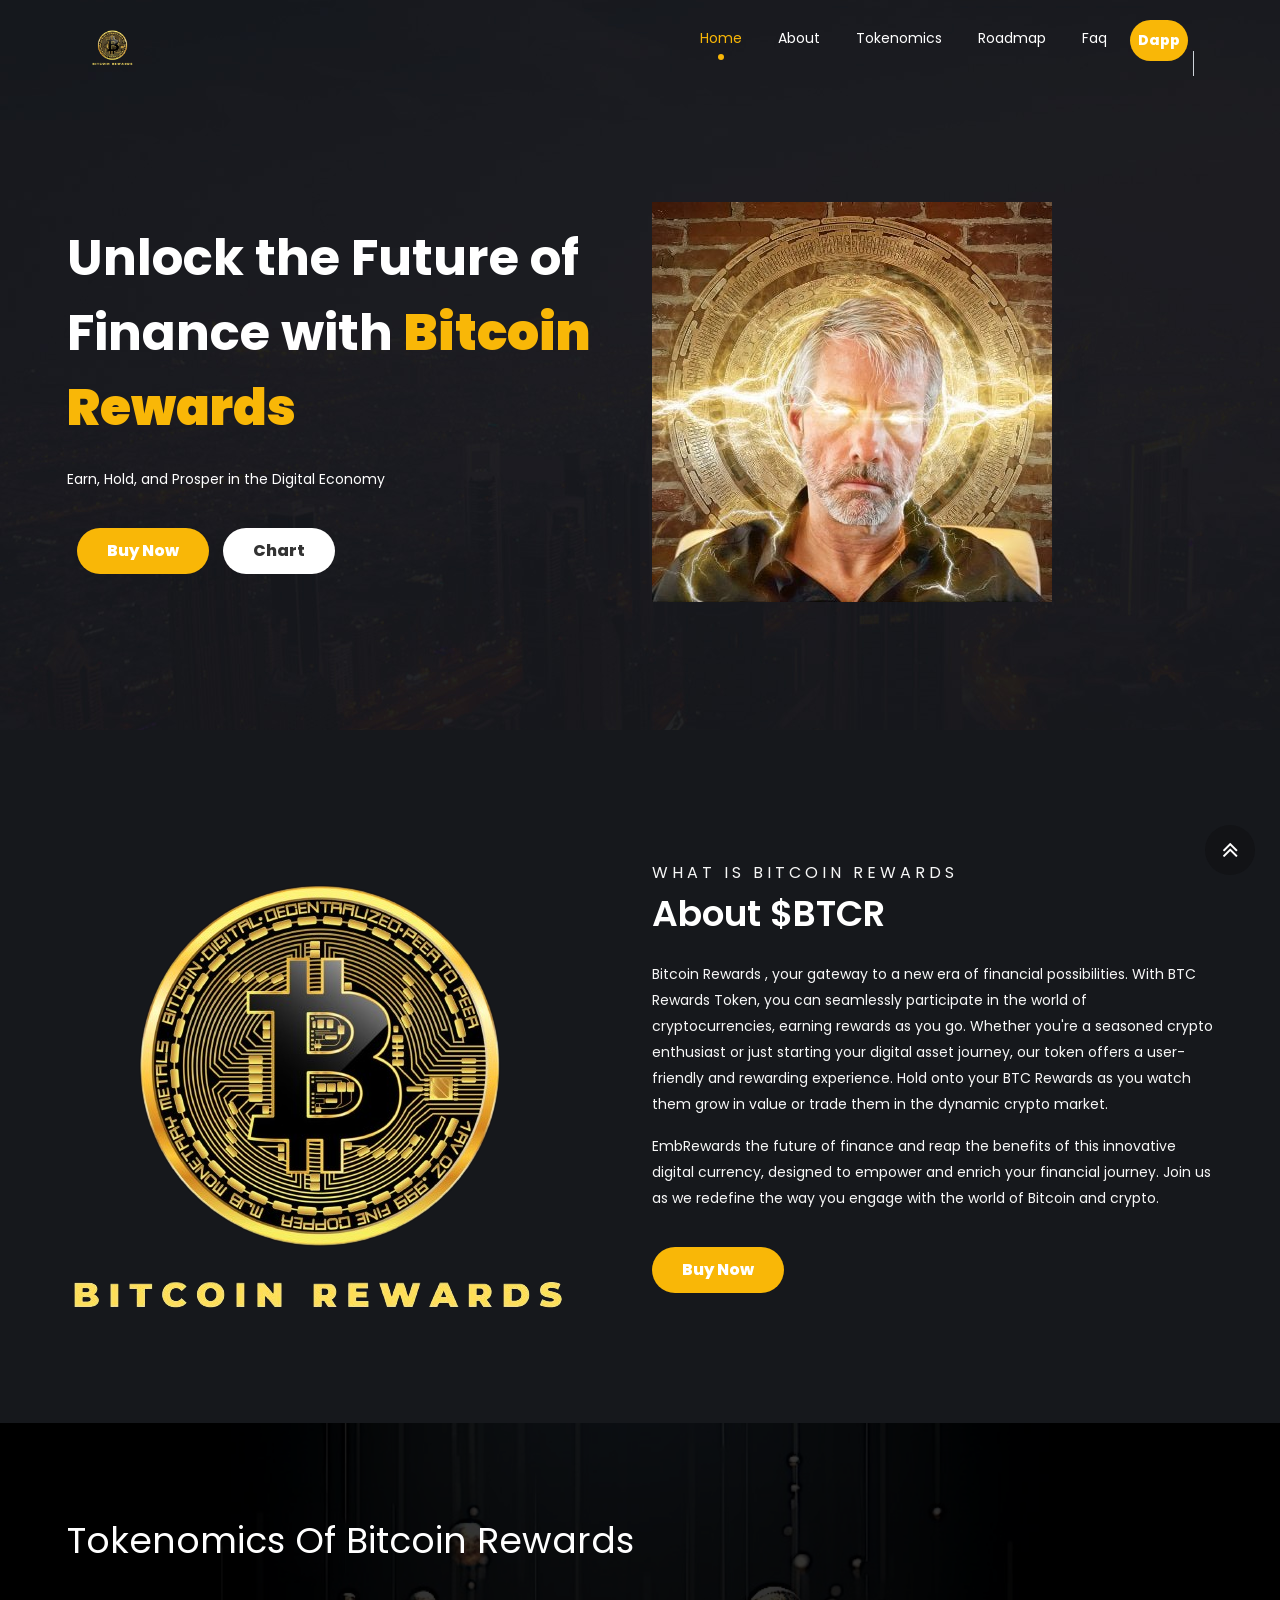
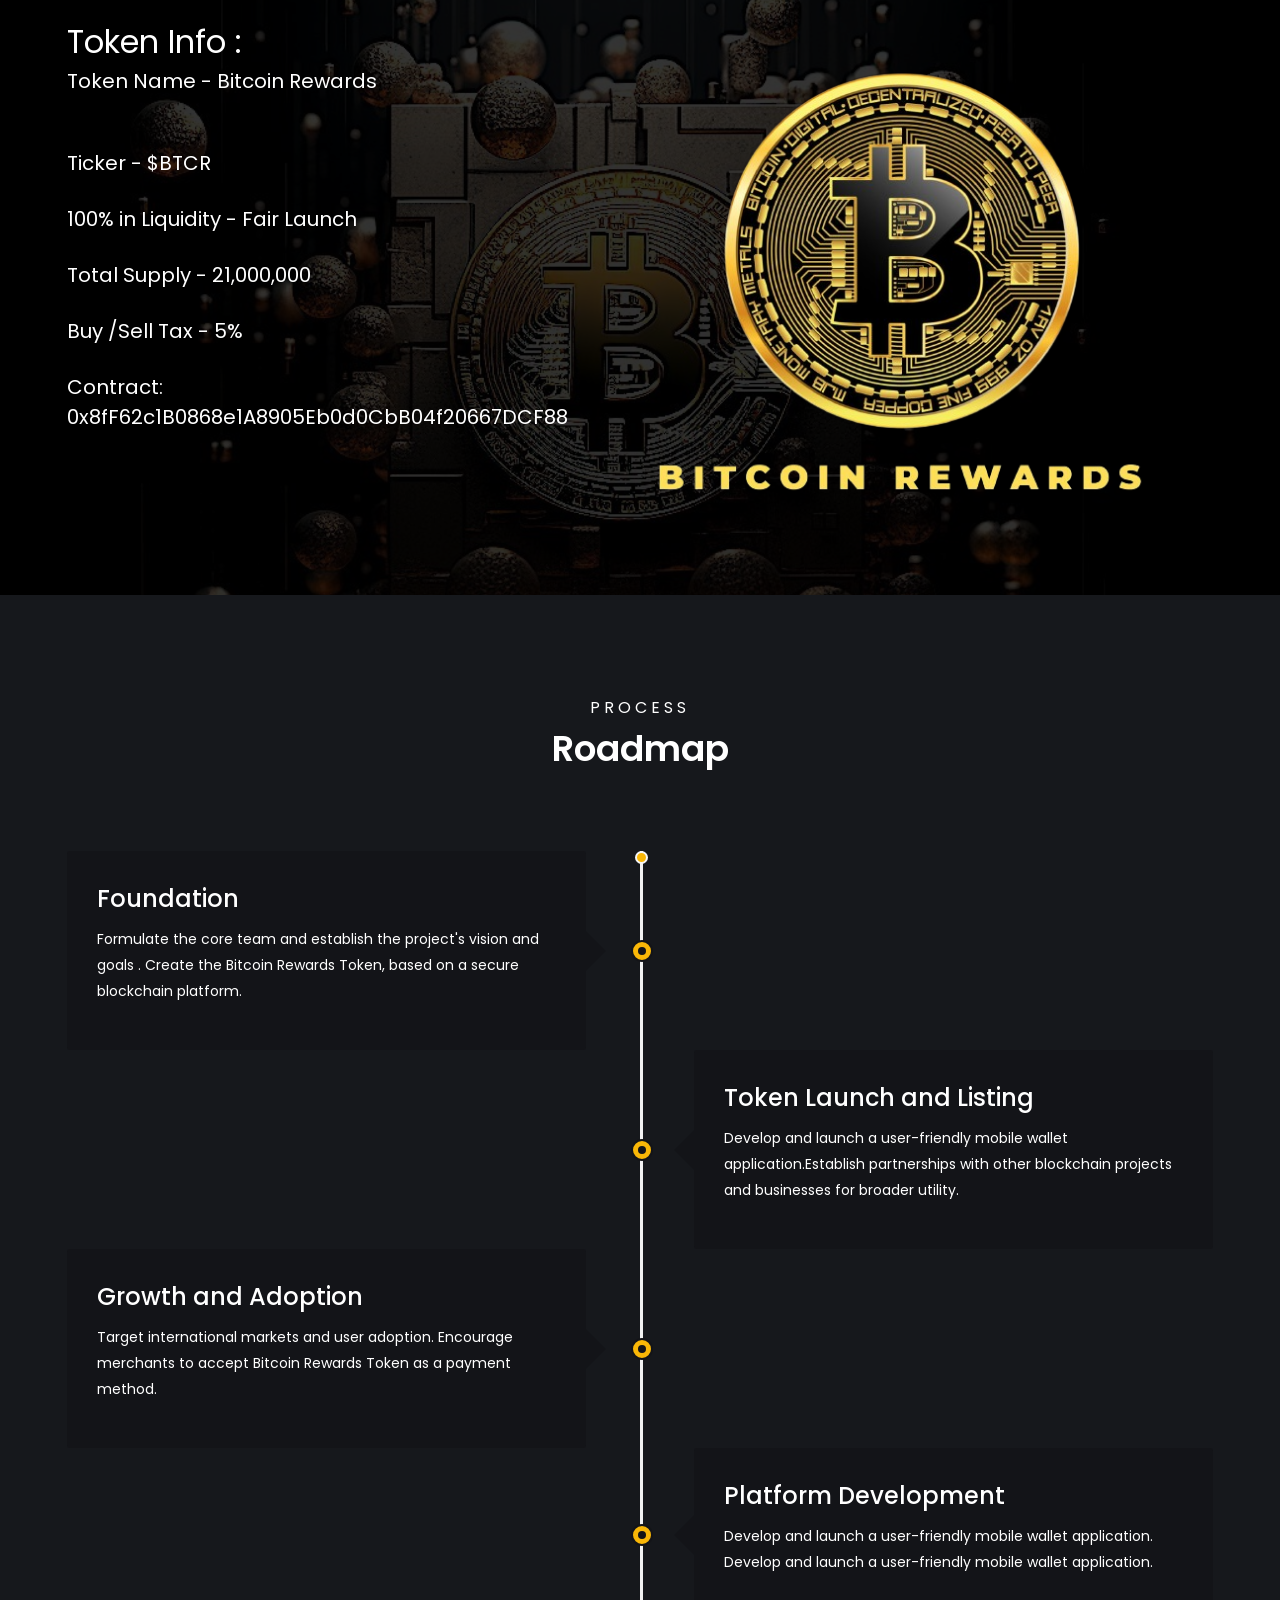
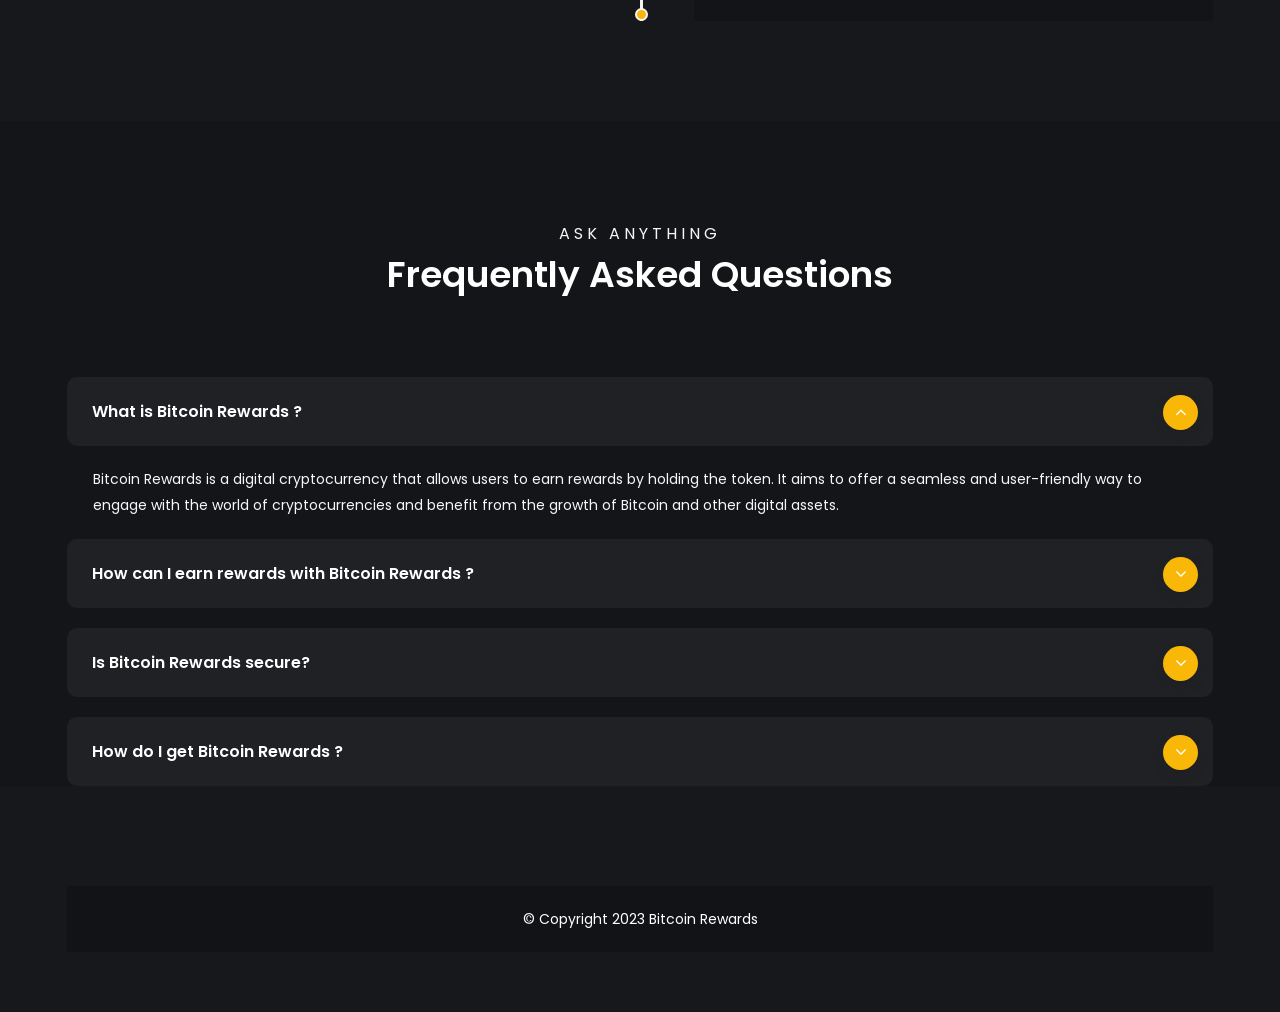
==== commit c72c1b56: "dapp button" ====
--- a/index.html
+++ b/index.html
@@ -89,27 +89,23 @@
                   <li class="nav-item">
                     <a class="nav-link" href="#faq">Faq</a>
                   </li>
-                  <!-- <li class="nav-item">
-                    <a class="nav-link" href="#team">Team</a>
+                  <li
+                    style="padding-bottom: 10px; padding-left: 5px"
+                    class="nav-item iq-mlr-0"
+                  >
+                    <a
+                      class="nav-link button"
+                      data-bs-toggle="modal"
+                      data-bs-target=".iq-login"
+                      data-whatever="@mdo"
+                      href="https://bitcoinrewards.netlify.app/"
+                      target="_blank"
+                      >Dapp</a
+                    >
                   </li>
-                  <li class="nav-item">
-                    <a class="nav-link" href="#contact">Contact Us</a>
-                  </li> -->
                 </ul>
               </div>
-              <ul class="nav justify-content-end">
-                <li class="nav-item iq-mlr-0">
-                  <a
-                    class="nav-link button"
-                    data-bs-toggle="modal"
-                    data-bs-target=".iq-login"
-                    data-whatever="@mdo"
-                    href="https://bitcoinrewards.netlify.app/"
-                    target="_blank"
-                    >Dapp</a
-                  >
-                </li>
-              </ul>
+              <ul class="nav justify-content-end"></ul>
             </nav>
           </div>
         </div>
@@ -129,7 +125,10 @@
                   <b class="iq-font-yellow">Bitcoin Rewards</b>
                 </h1>
                 <p>Earn, Hold, and Prosper in the Digital Economy</p>
-                <a href="" target="_blank" class="button iq-mt-20 iq-ml-10"
+                <a
+                  href="https://app.uniswap.org/tokens/ethereum/0x8ff62c1b0868e1a8905eb0d0cbb04f20667dcf88"
+                  target="_blank"
+                  class="button iq-mt-20 iq-ml-10"
                   >Buy Now</a
                 >
                 <a
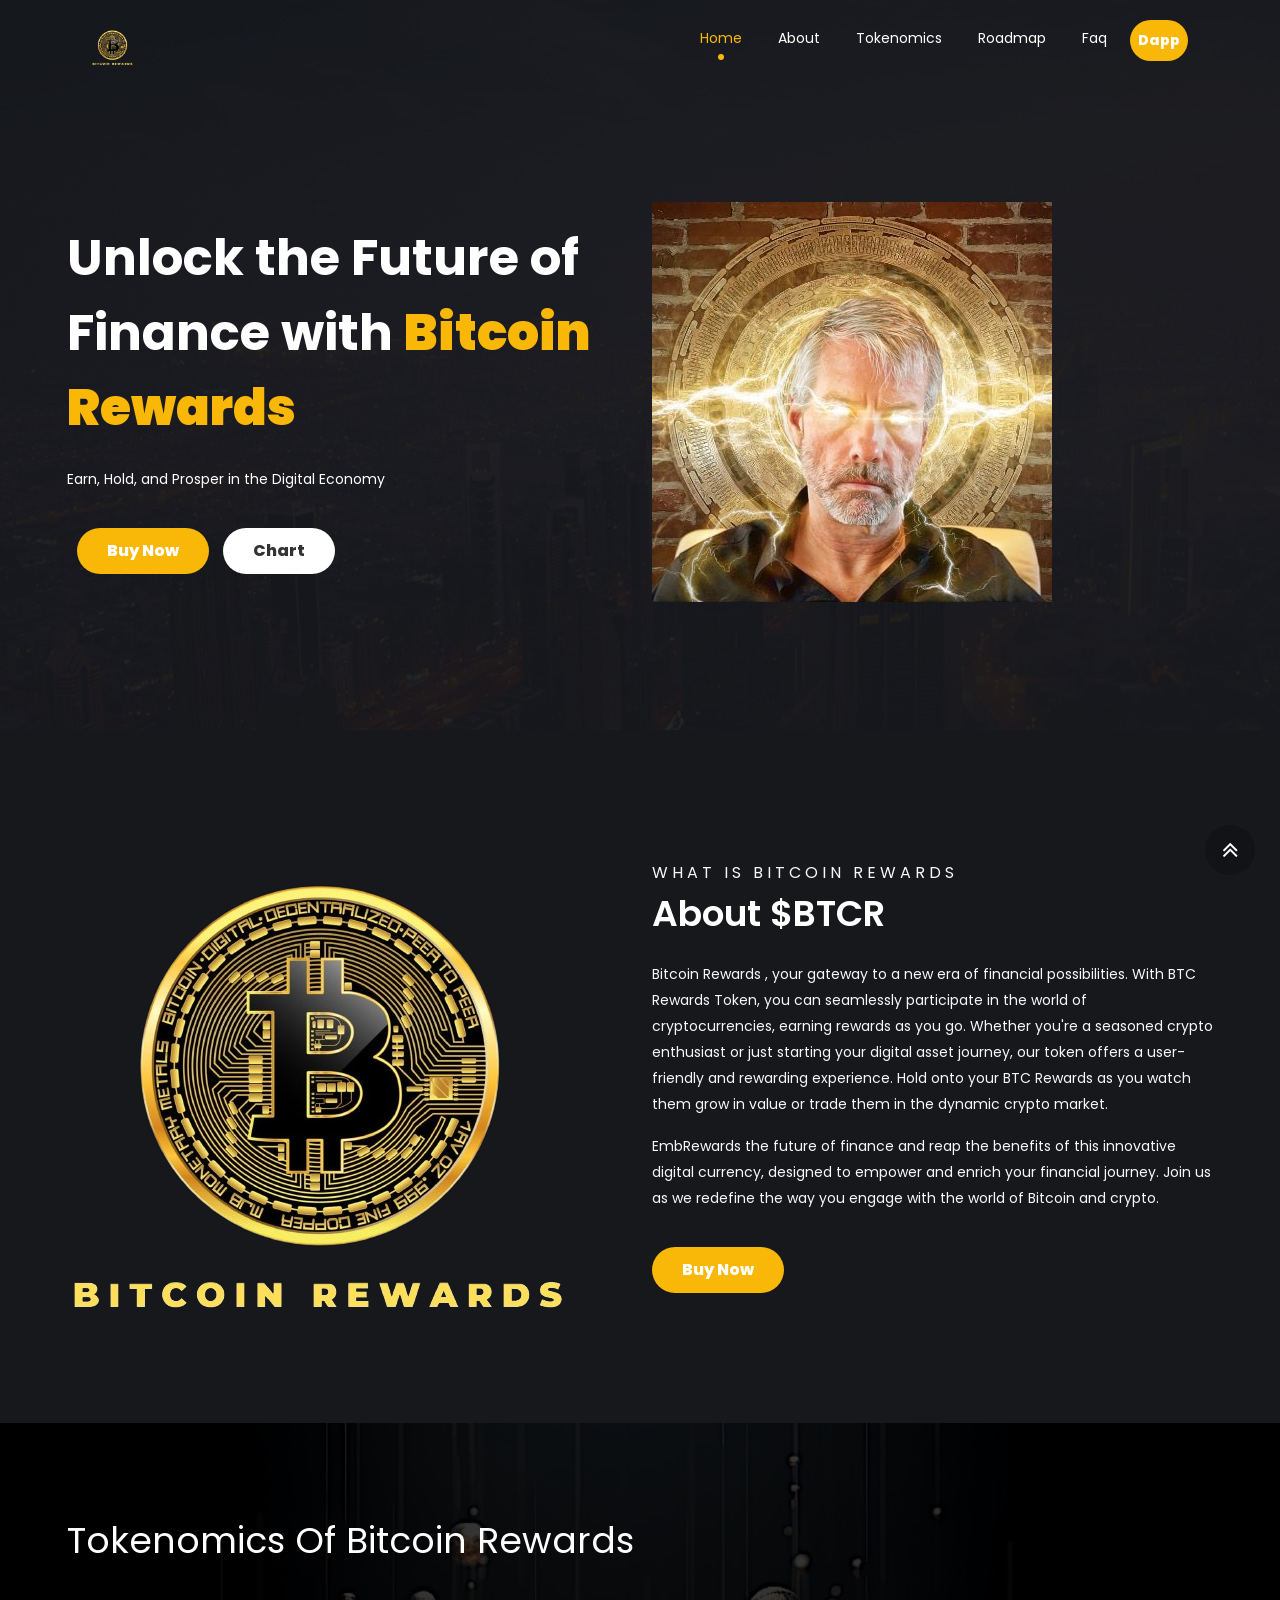
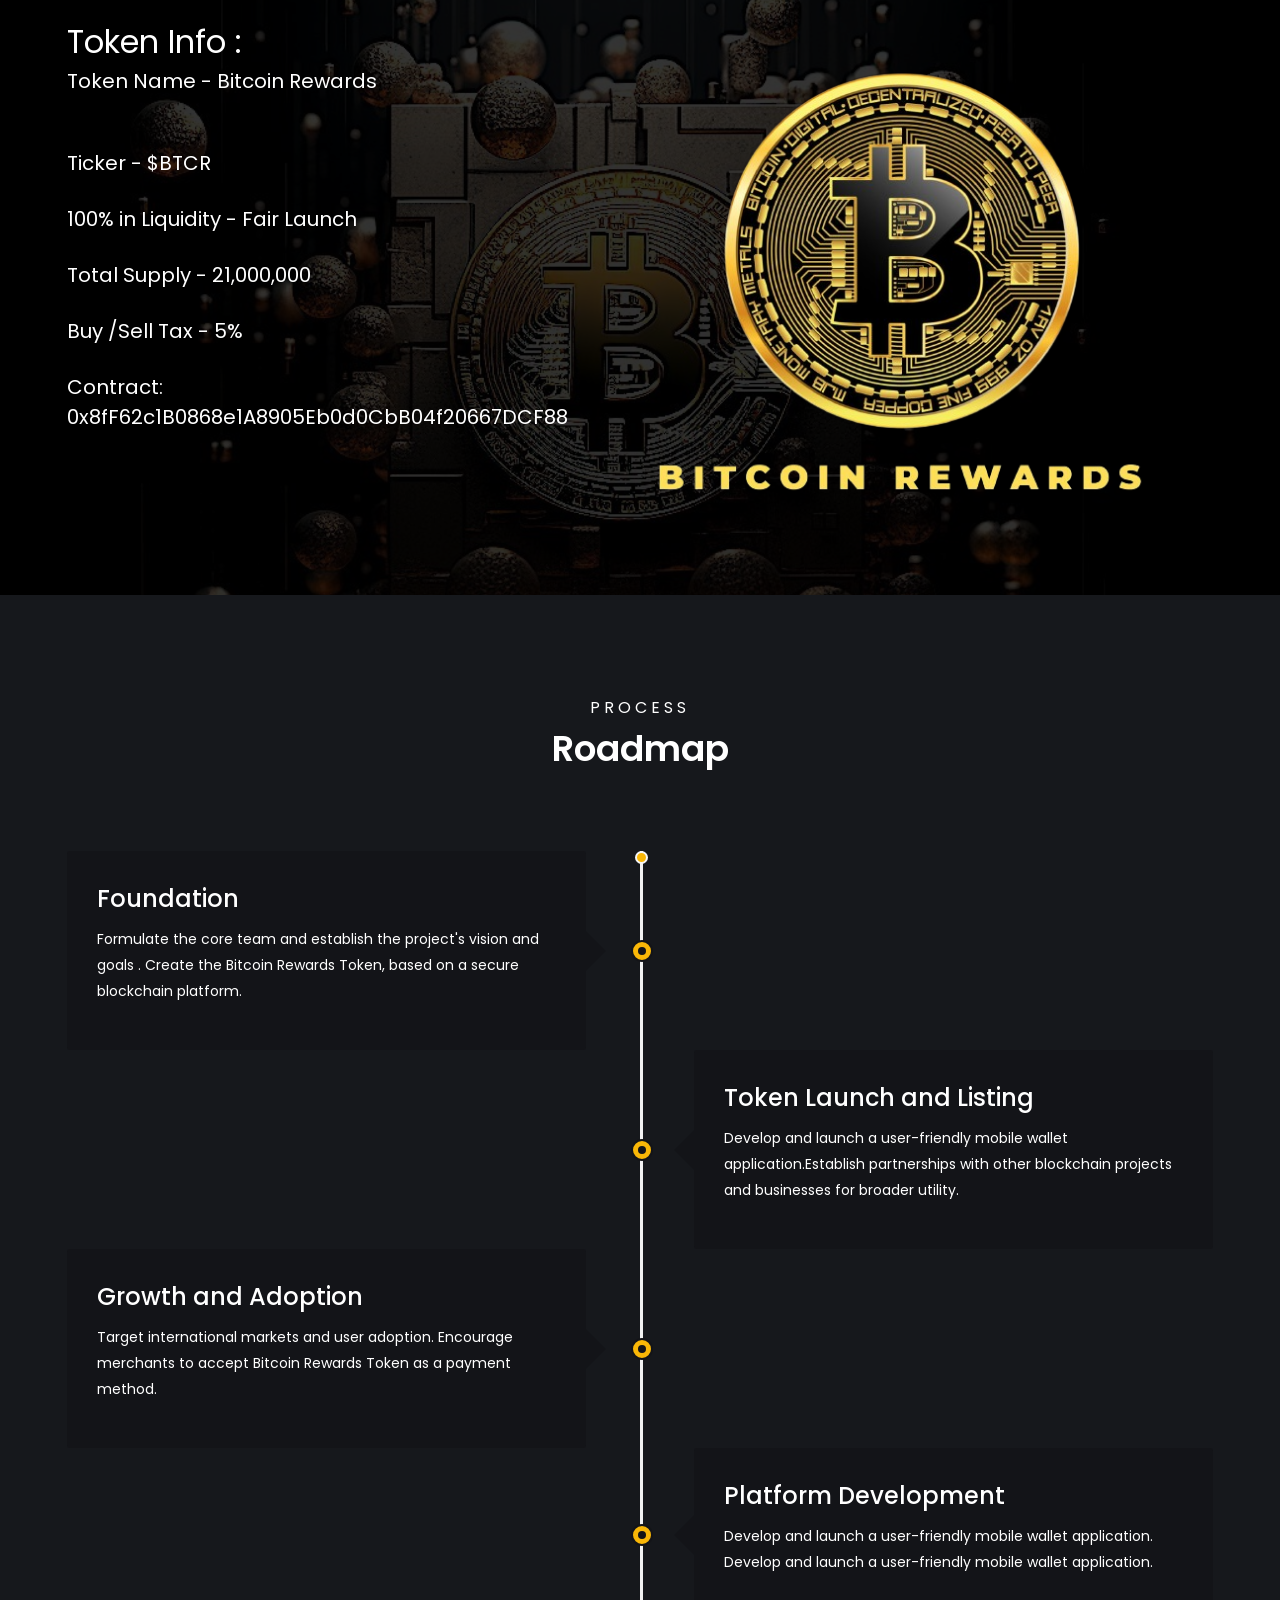
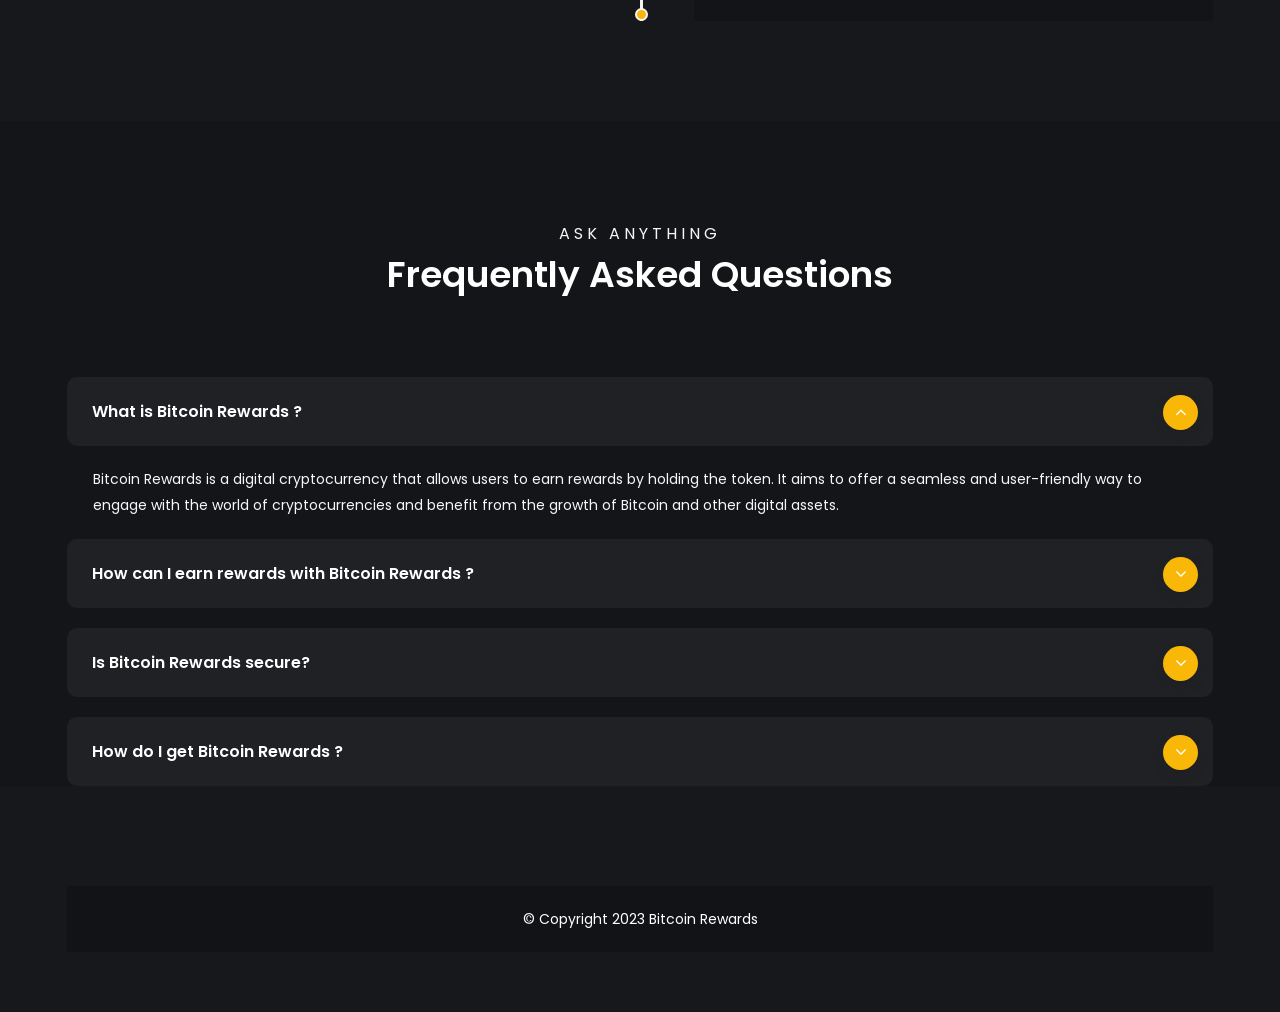
==== commit 74eb5e55: "fixed" ====
--- a/index.html
+++ b/index.html
@@ -105,7 +105,6 @@
                   </li>
                 </ul>
               </div>
-              <ul class="nav justify-content-end"></ul>
             </nav>
           </div>
         </div>
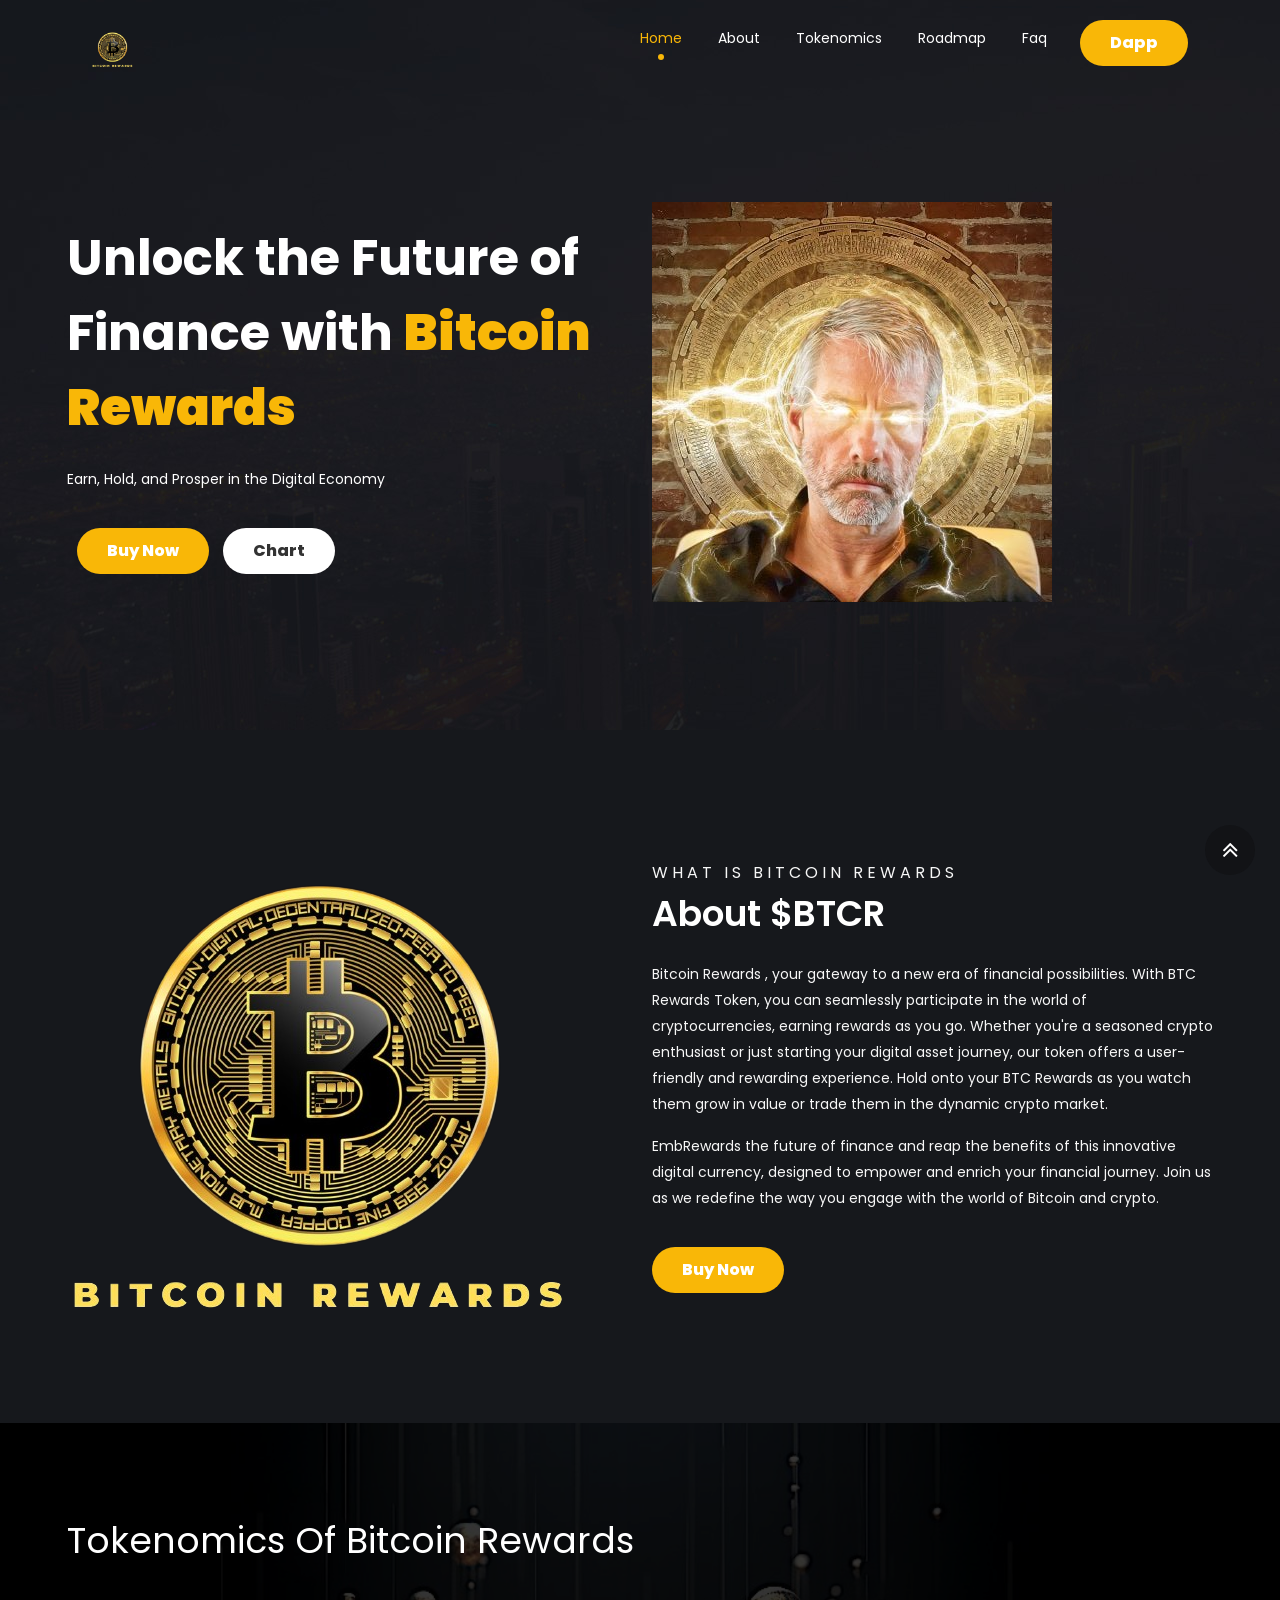
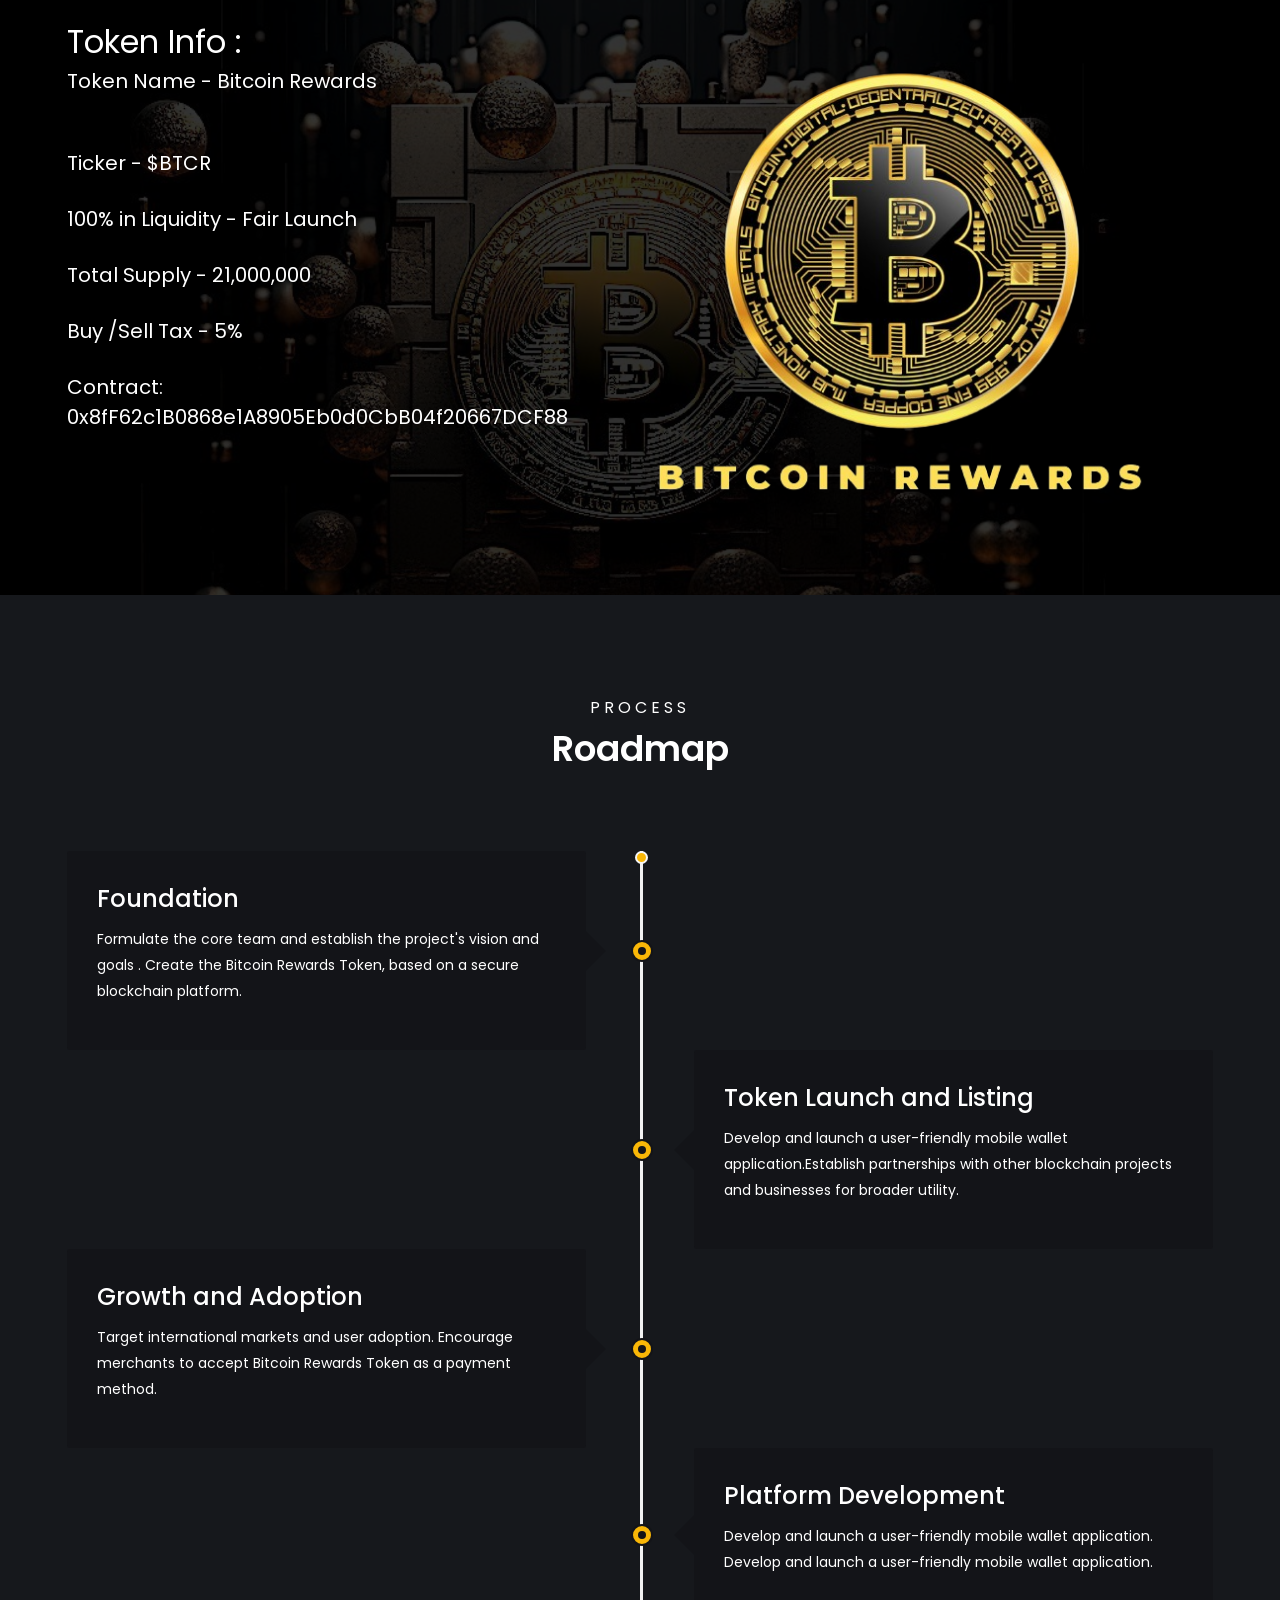
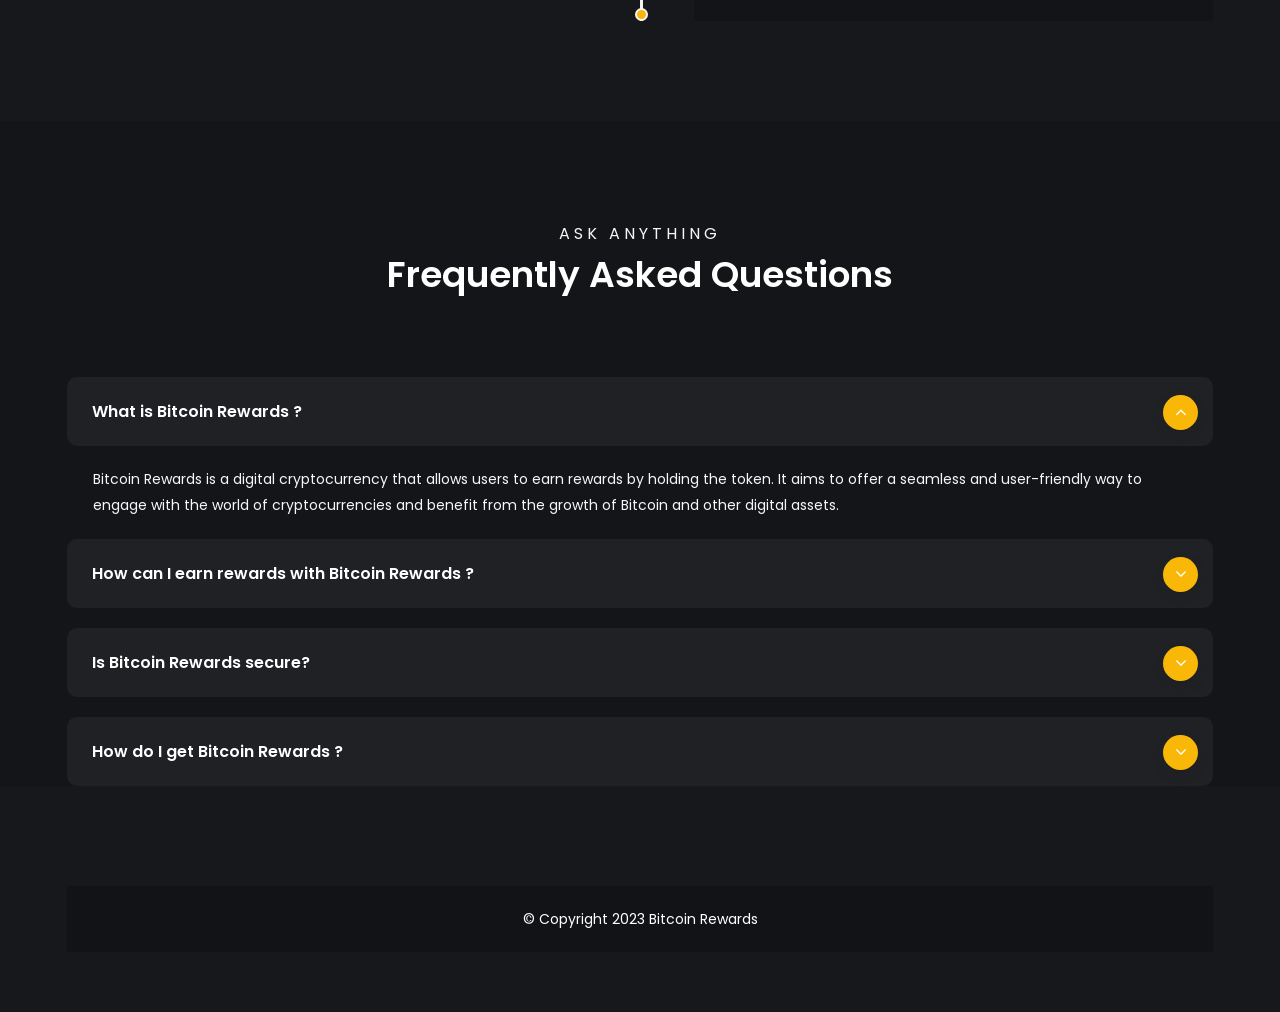
==== commit 095622d4: "dapp fixed" ====
--- a/index.html
+++ b/index.html
@@ -94,12 +94,9 @@
                     class="nav-item iq-mlr-0"
                   >
                     <a
-                      class="nav-link button"
-                      data-bs-toggle="modal"
-                      data-bs-target=".iq-login"
-                      data-whatever="@mdo"
                       href="https://bitcoinrewards.netlify.app/"
                       target="_blank"
+                      class="button iq-ml-10"
                       >Dapp</a
                     >
                   </li>
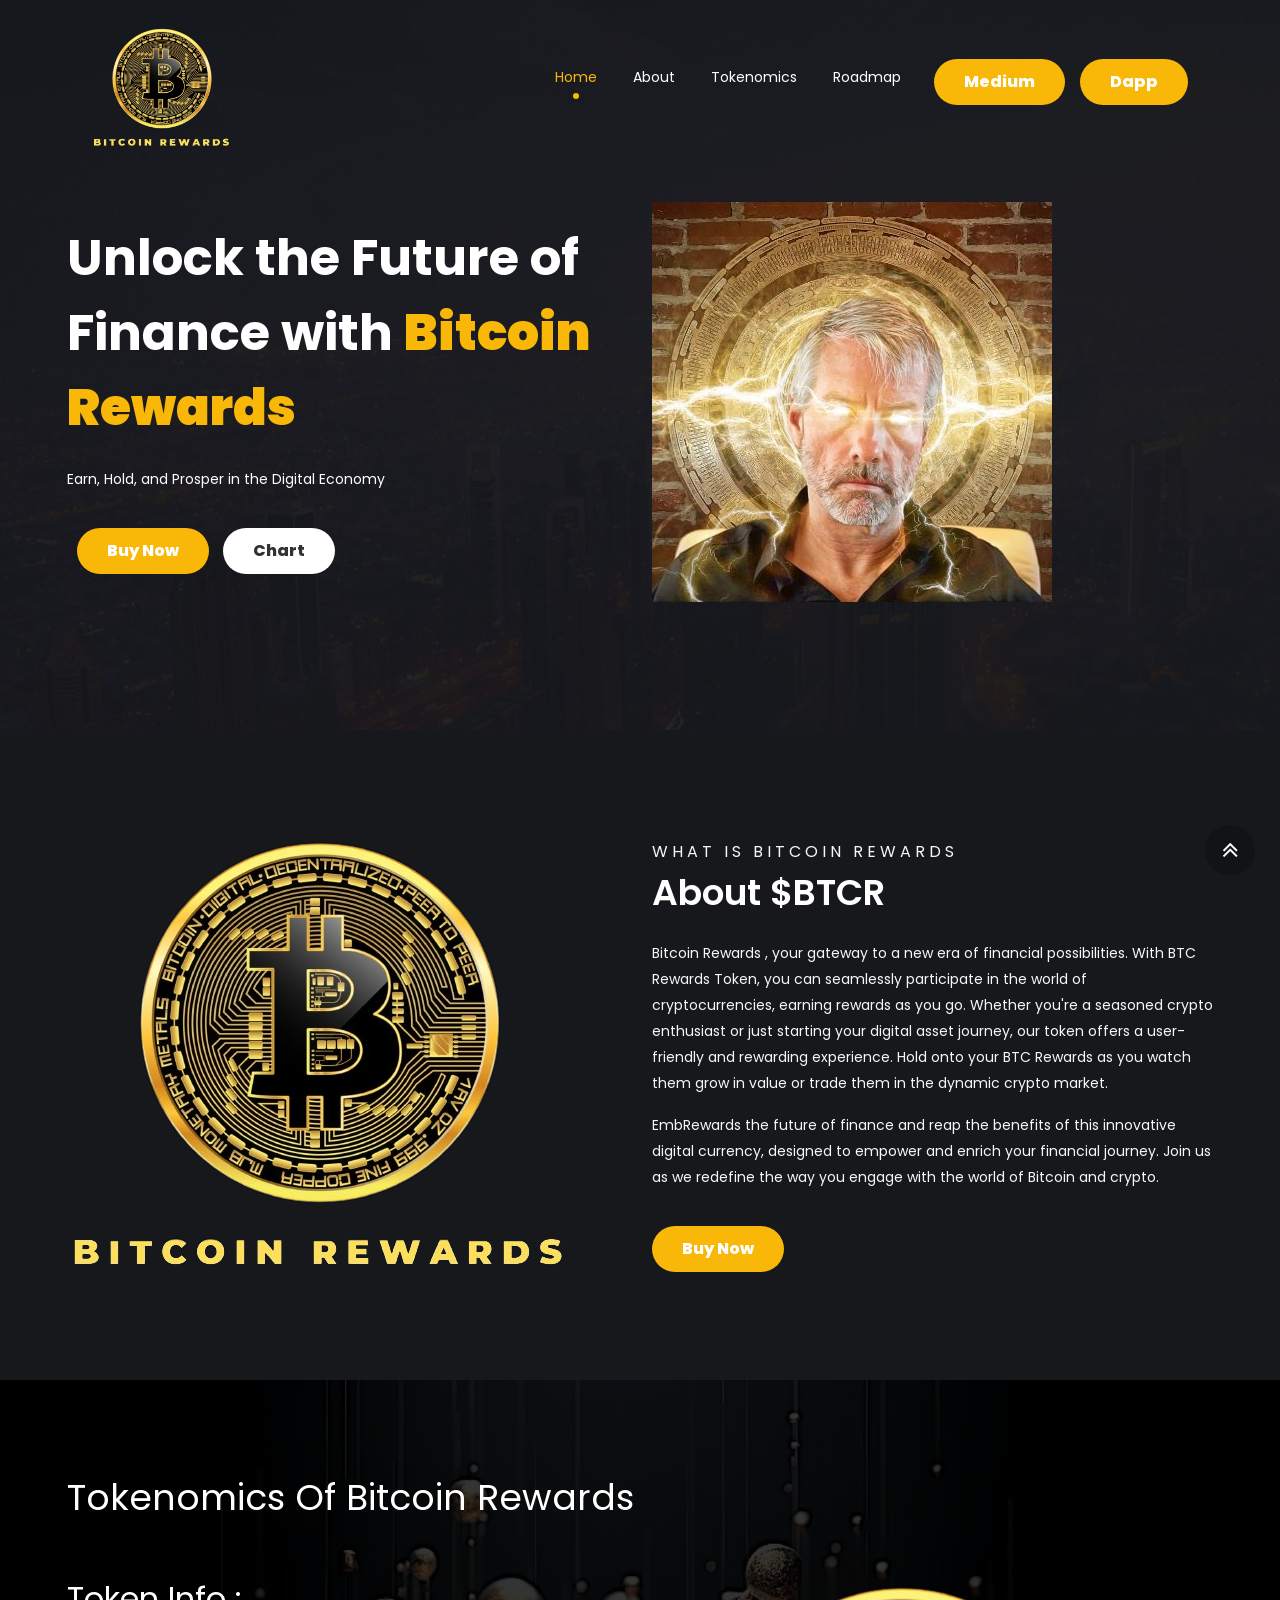
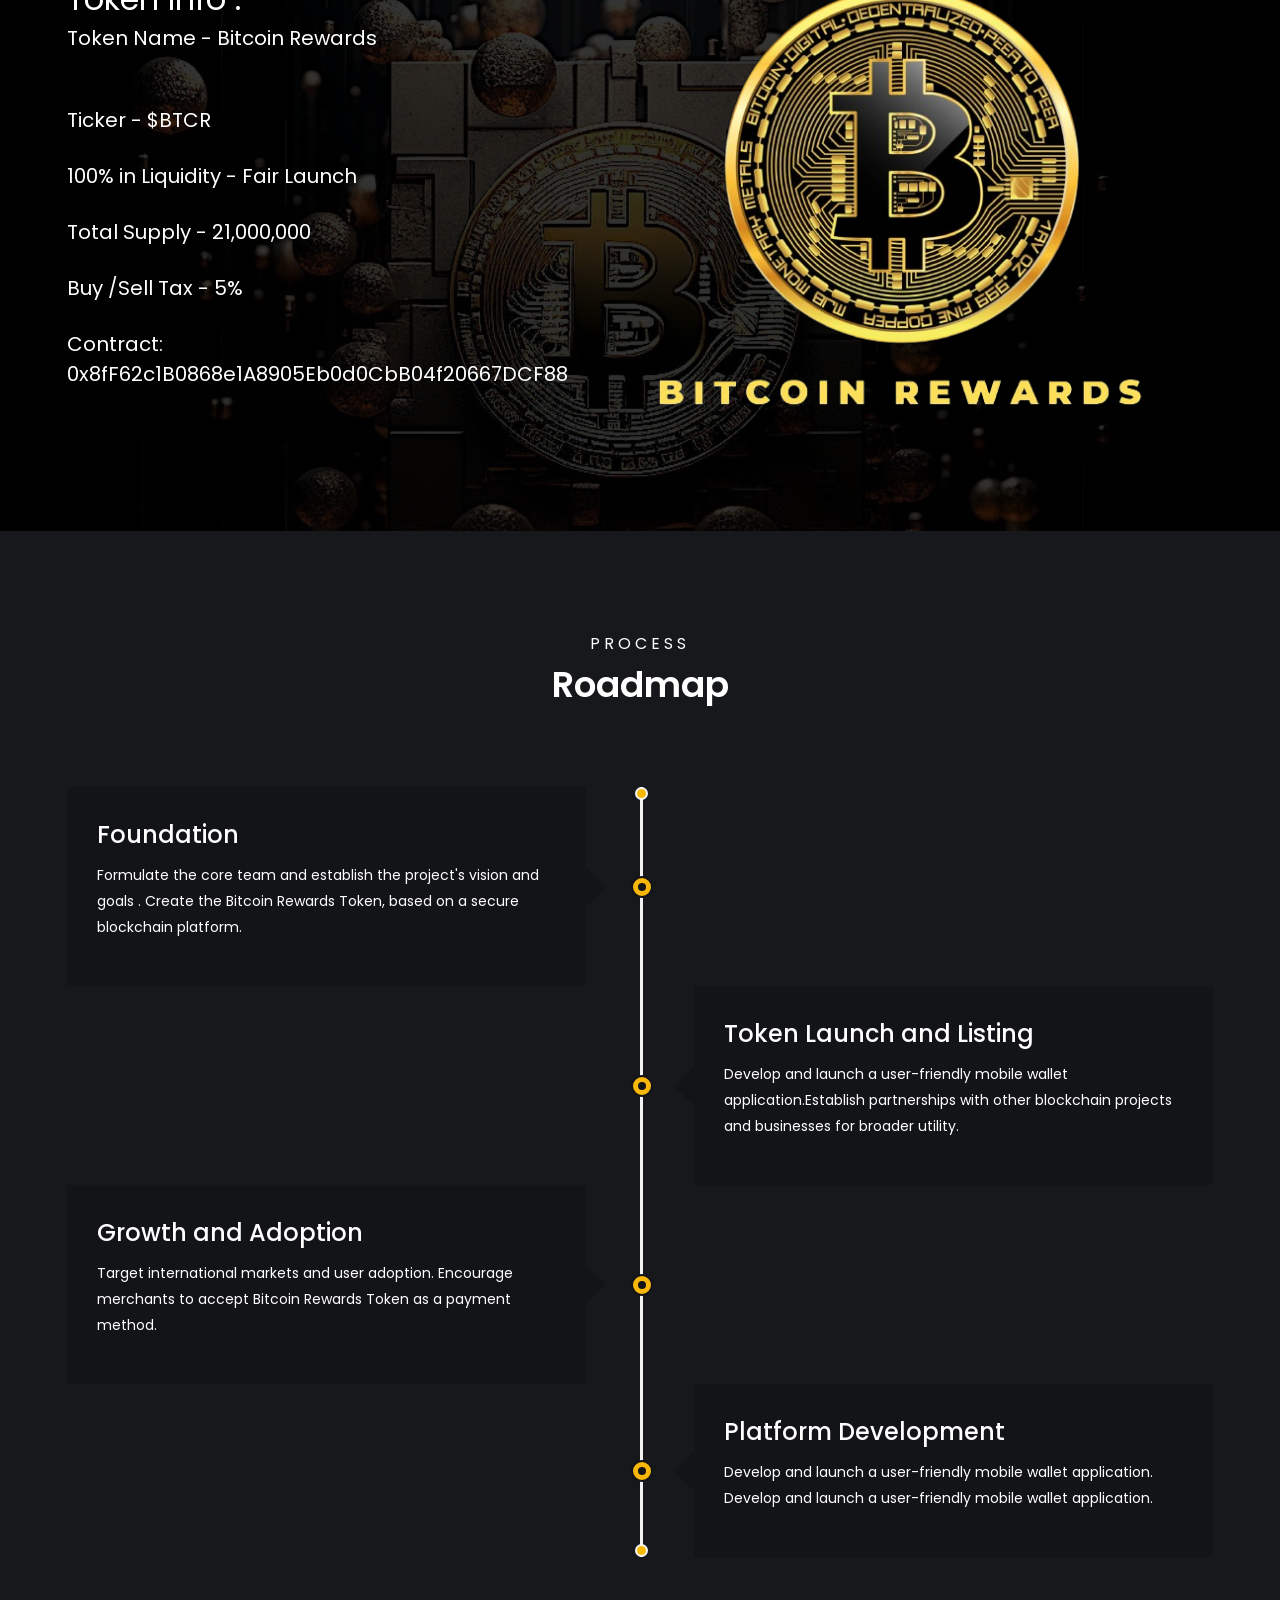
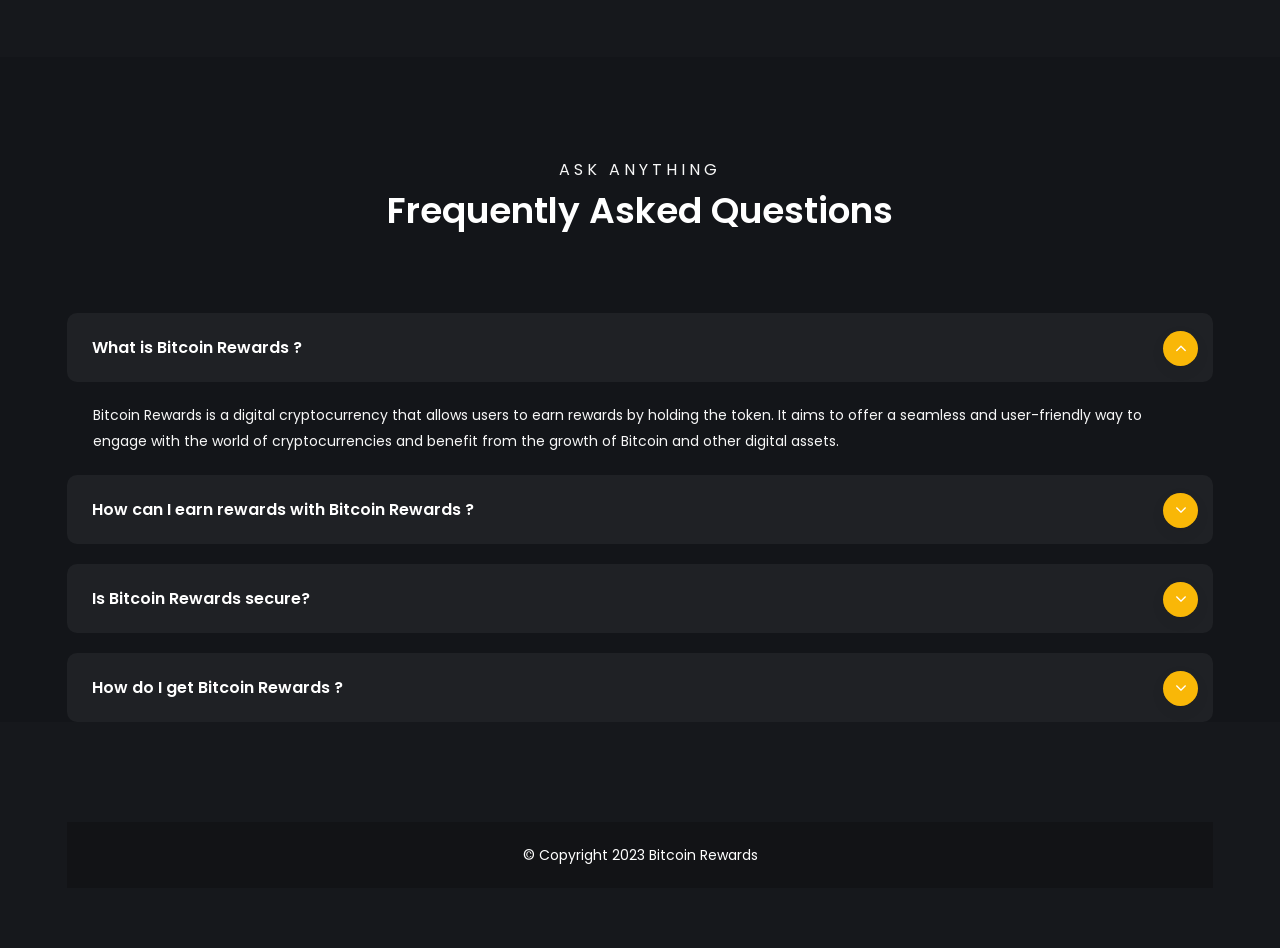
==== commit 0c1a1a37: "medium link" ====
--- a/index.html
+++ b/index.html
@@ -8,7 +8,7 @@
     />
     <title>Bitcoin Rewards</title>
     <!-- Favicon -->
-    <link rel="shortcut icon" href="images/logo.png" />
+    <link rel="shortcut icon" href="./100x100.png" />
     <!-- Google Fonts -->
     <link rel="preconnect" href="https://fonts.googleapis.com/" />
     <link rel="preconnect" href="https://fonts.gstatic.com/" crossorigin />
@@ -33,6 +33,8 @@
   </head>
 
   <body>
+    <img style="display: none" src="./100x100.png" alt="" />
+    <img style="display: none" src="./200x200.png" alt="" />
     <!-- loading -->
     <div id="loading">
       <div id="loading-center">
@@ -86,8 +88,16 @@
                   <li class="nav-item">
                     <a class="nav-link" href="#roadmap">Roadmap</a>
                   </li>
-                  <li class="nav-item">
-                    <a class="nav-link" href="#faq">Faq</a>
+                  <li
+                    style="padding-bottom: 10px; padding-left: 5px"
+                    class="nav-item iq-mlr-0"
+                  >
+                    <a
+                      href="https://bitcoinrewards.medium.com/title-btcr-the-game-changer-passive-bitcoin-rewards-token-revolutionizing-the-crypto-space-cd1f45f8fd34"
+                      target="_blank"
+                      class="button iq-ml-10"
+                      >Medium</a
+                    >
                   </li>
                   <li
                     style="padding-bottom: 10px; padding-left: 5px"
--- a/css/style.css
+++ b/css/style.css
@@ -95,7 +95,7 @@
 ---------------------------------------------------------------------*/
 header { padding: 20px 80px; position: absolute; display: inline-block; top: 0; left: 0; width: 100%; -webkit-transition: all 250ms ease-in-out 0s; -moz-transition: all 250ms ease-in-out 0s; -ms-transition: all 250ms ease-in-out 0s; -o-transition: all 250ms ease-in-out 0s; transition: all 250ms ease-in-out 0s; z-index: 99; }
 header .navbar { padding: 0; }
-header .navbar-brand img { height: 40px; }
+header .navbar-brand img { width: 140px; }
 header .navbar-light .nav-item { margin: 0 10px; }
 header .navbar-light .nav-item .nav-link { color: var(--white); font-size: 16px; line-height: normal; position: relative; -webkit-transition: all 250ms ease-in-out 0s; -moz-transition: all 250ms ease-in-out 0s; -ms-transition: all 250ms ease-in-out 0s; -o-transition: all 250ms ease-in-out 0s; transition: all 250ms ease-in-out 0s; }
 header .navbar-light .navbar-nav .nav-link:before { content: ""; display: inline-block; position: absolute; bottom: -3px; left: 50%; margin-left: -3px; background: var(--iq-primary); height: 6px; width: 6px; border-radius: 90px; opacity: 0; -webkit-transition: all 250ms ease-in-out 0s; -moz-transition: all 250ms ease-in-out 0s; -ms-transition: all 250ms ease-in-out 0s; -o-transition: all 250ms ease-in-out 0s; transition: all 250ms ease-in-out 0s; }
